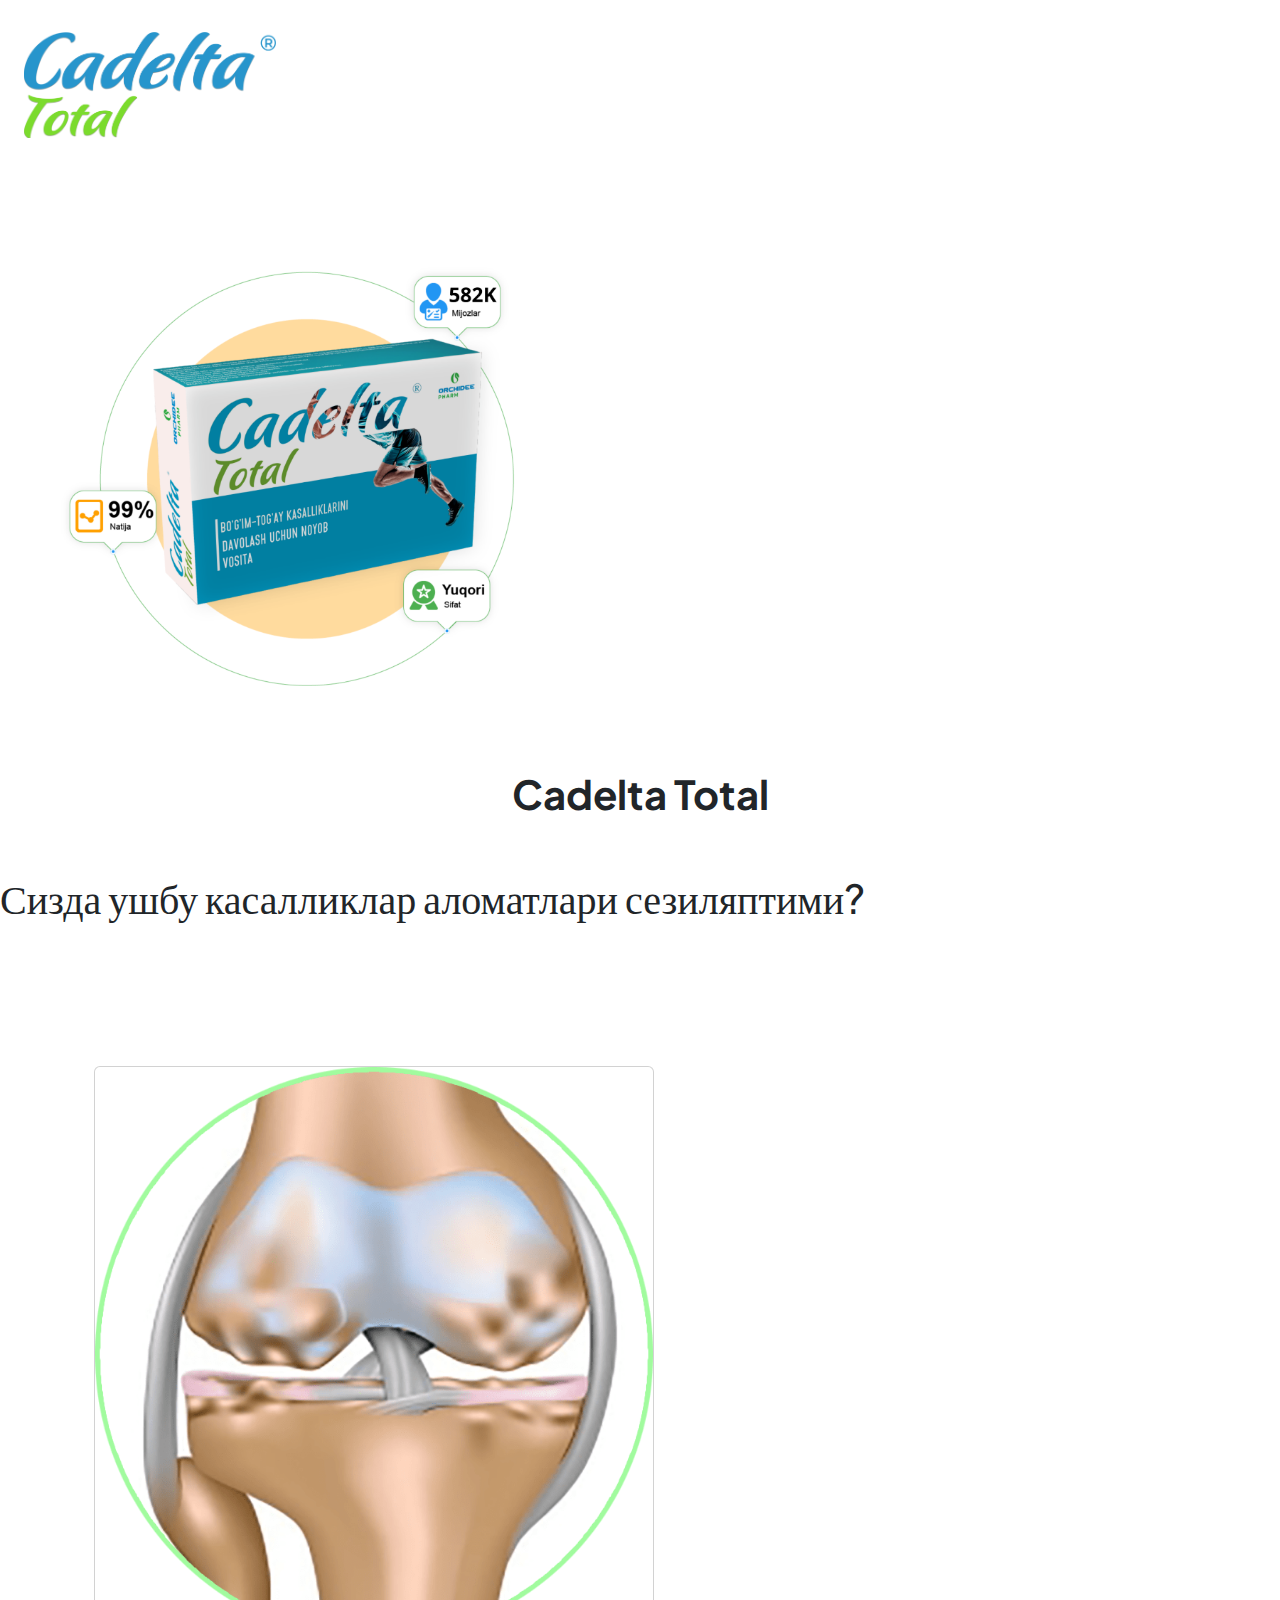
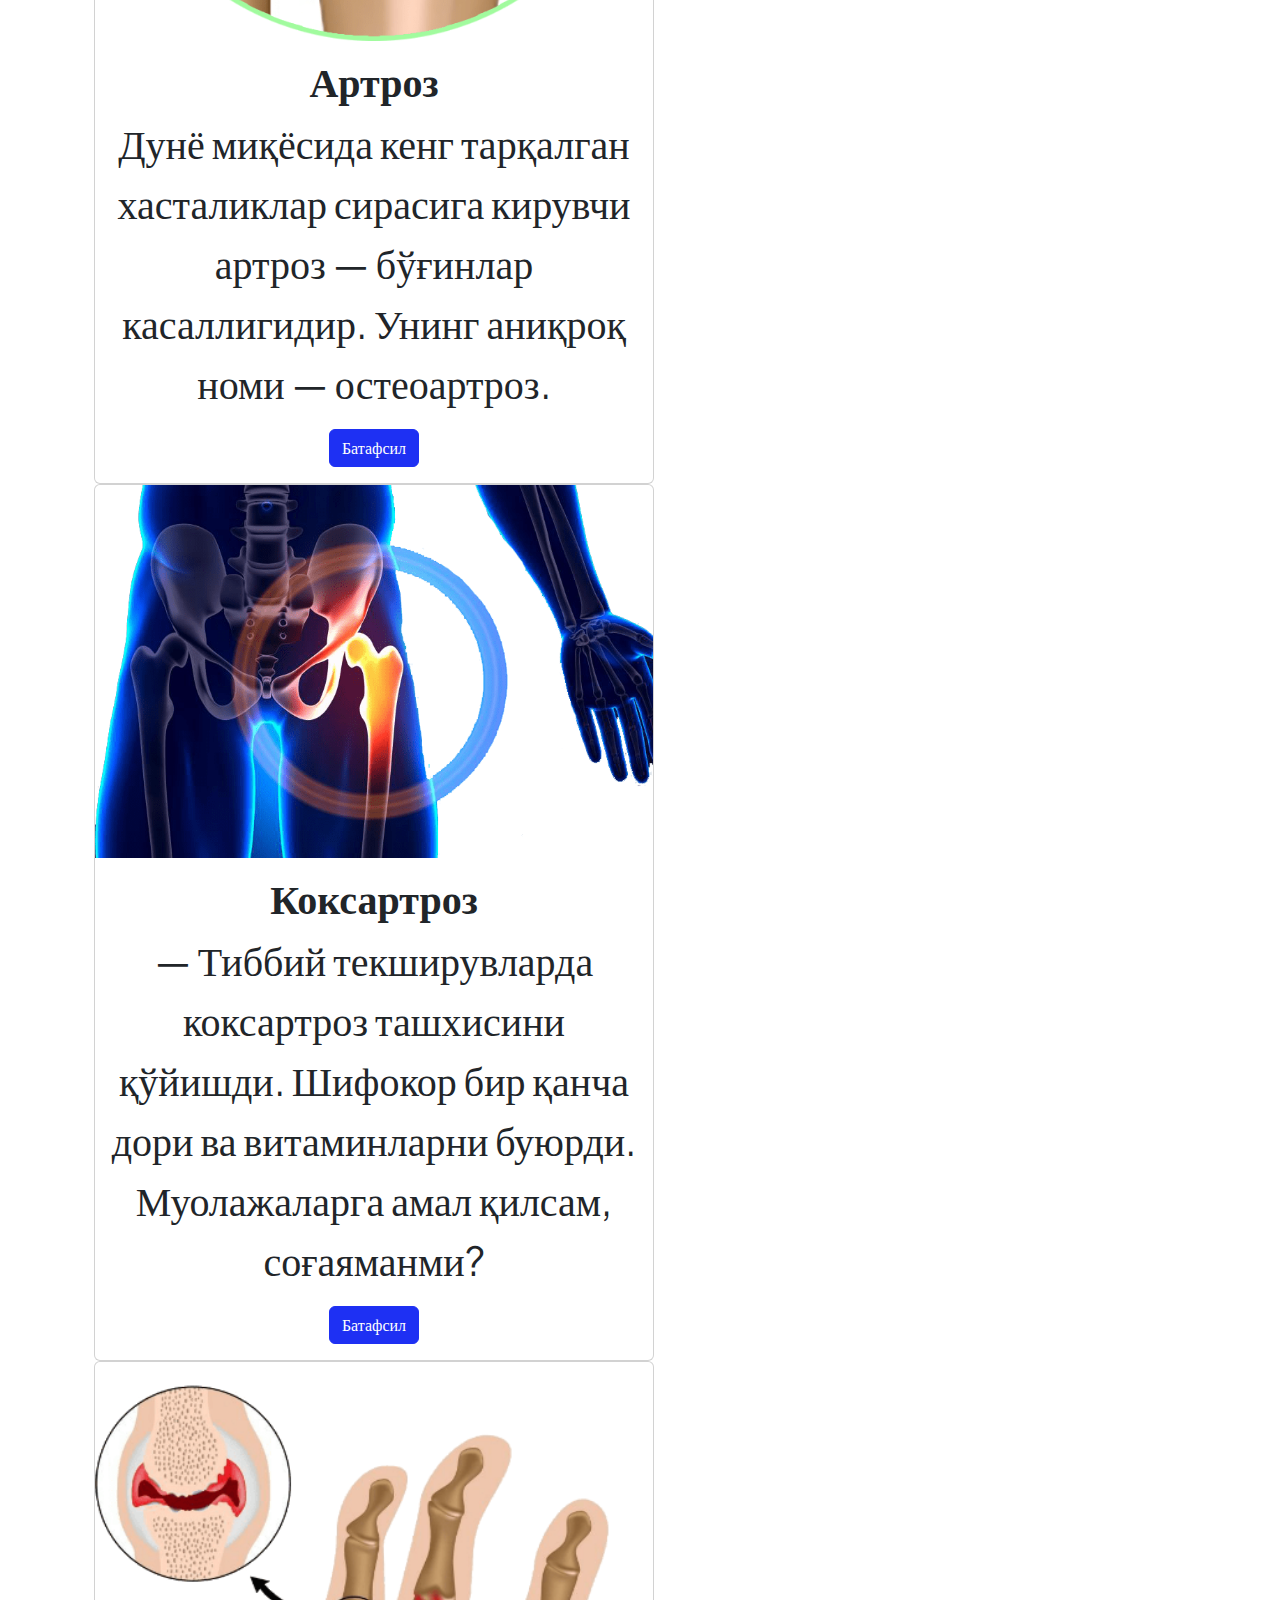
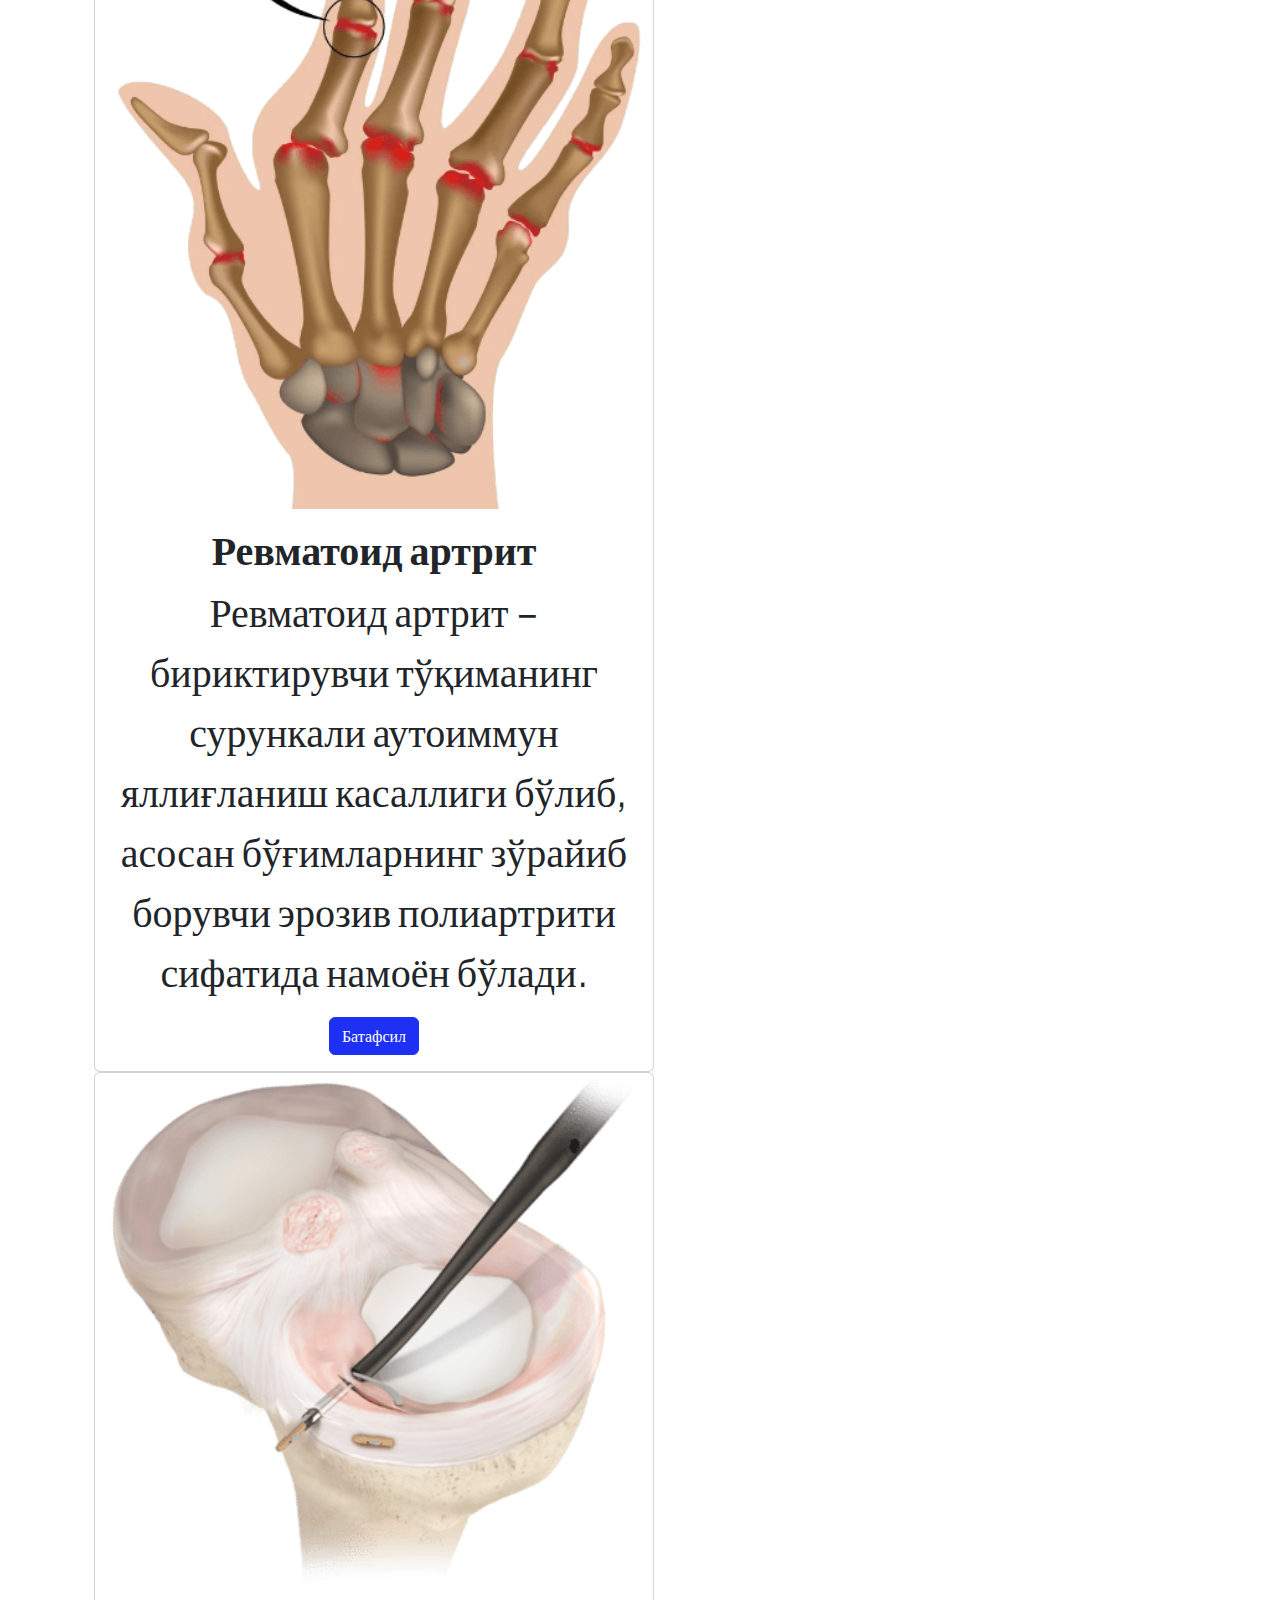
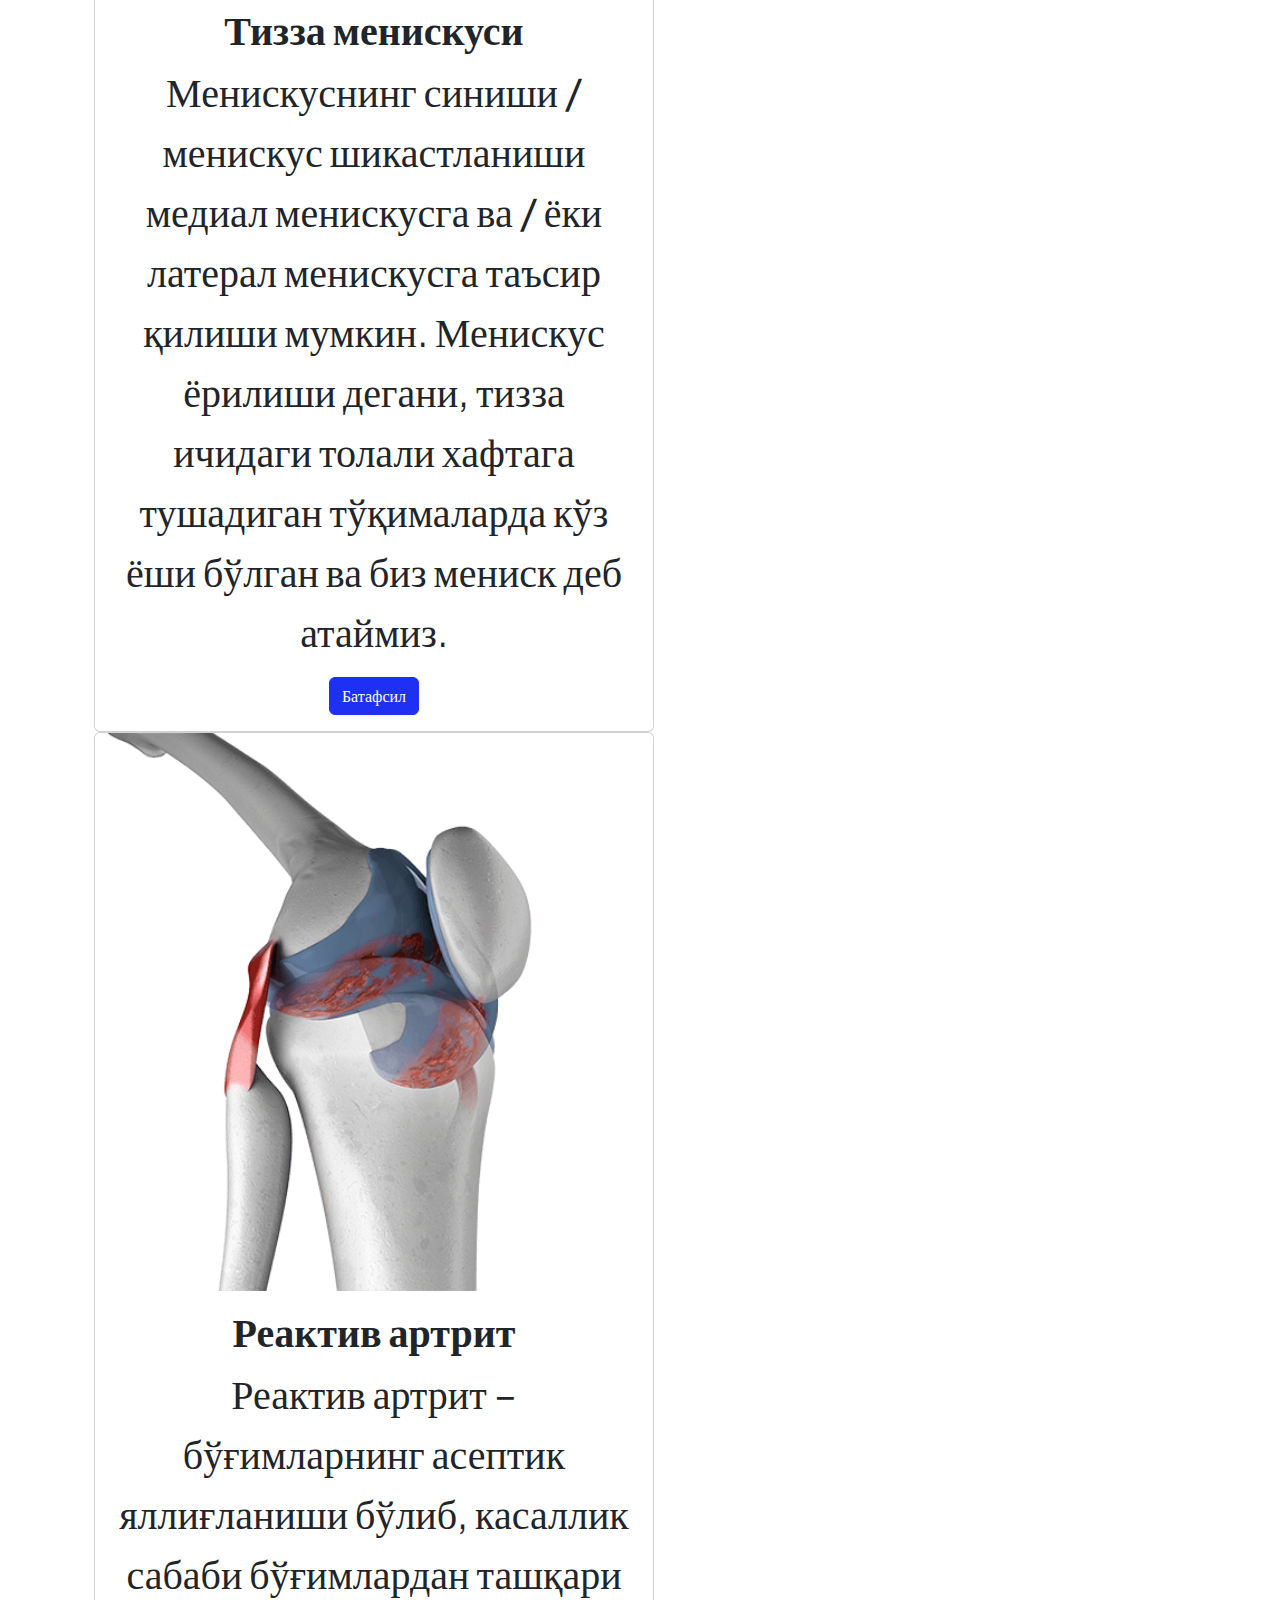
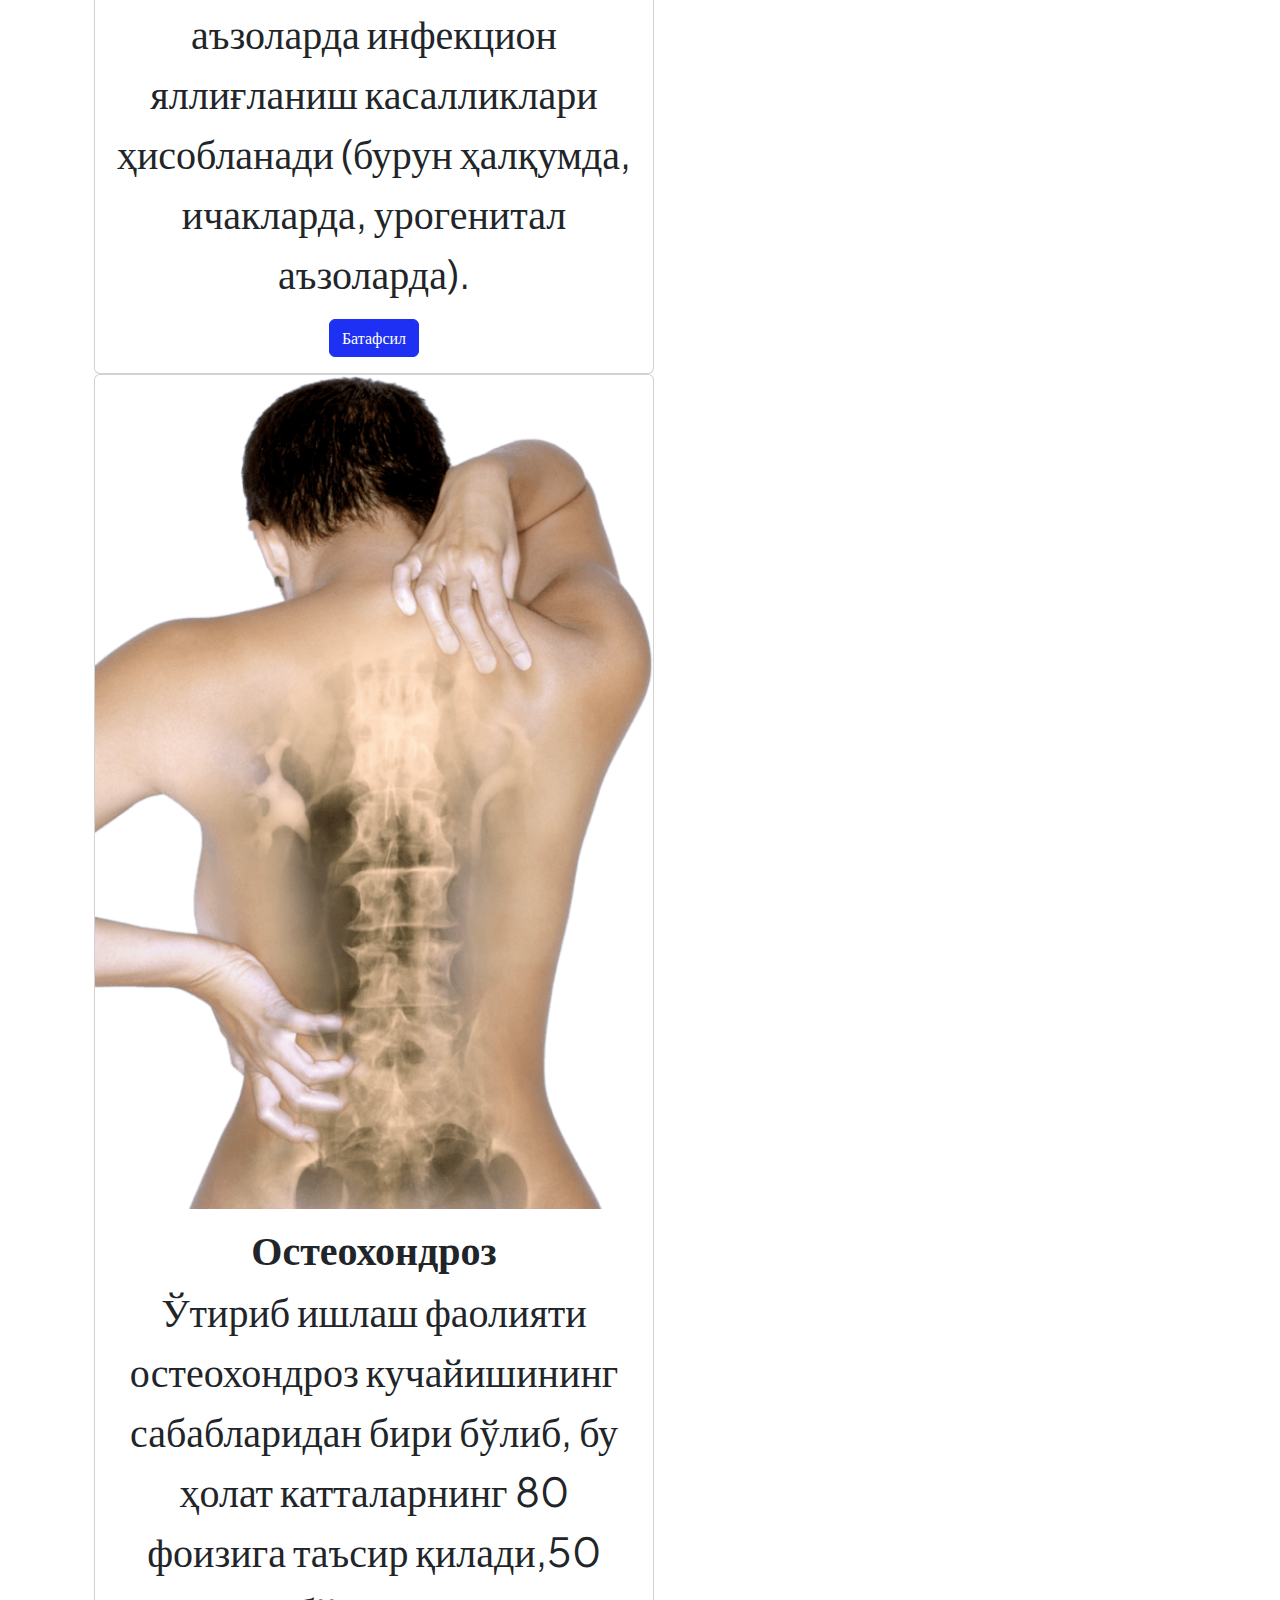
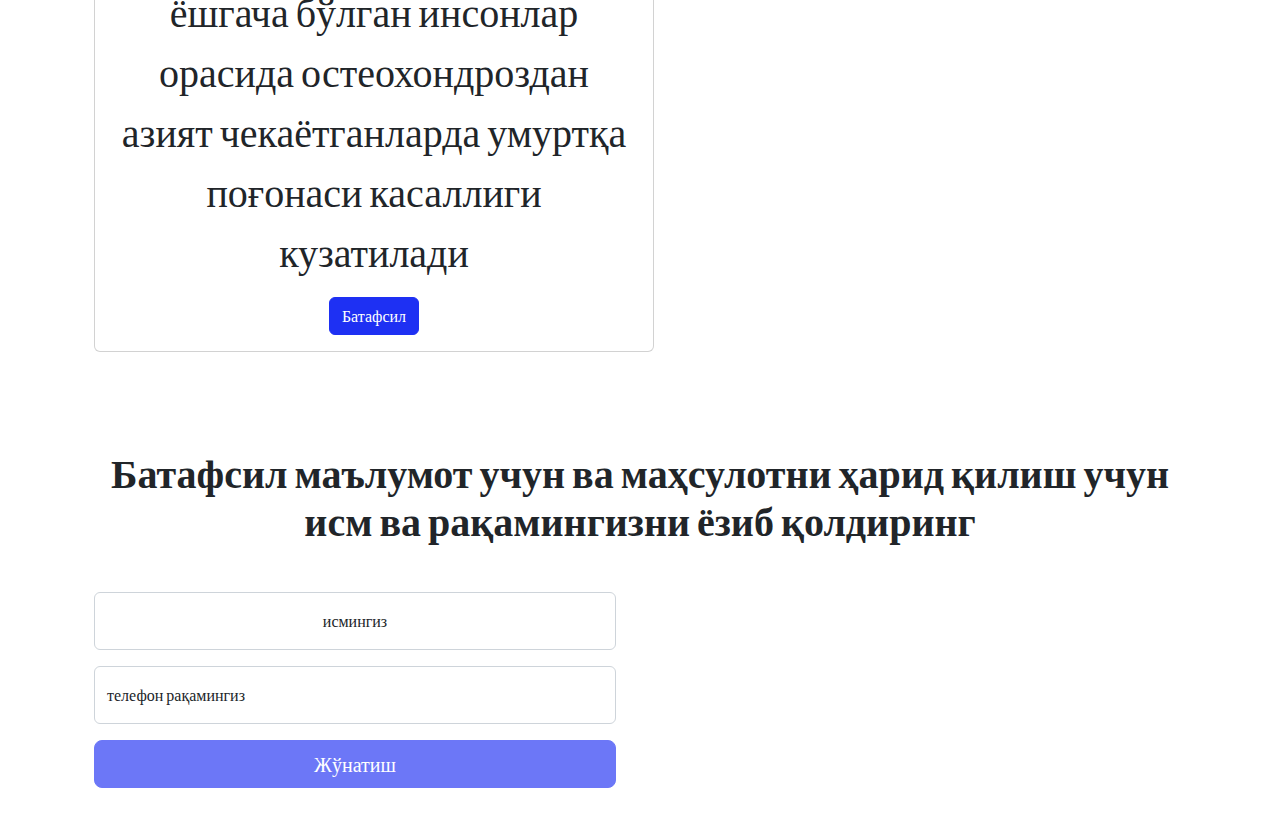
==== index.html @ 5e9f9960 "push cadelta" ====
<!DOCTYPE html>
<html lang="en">
    <head>
        <meta charset="utf-8" />
        <meta name="viewport" content="width=device-width, initial-scale=1, shrink-to-fit=no" />
        <meta name="description" content="" />
        <meta name="author" content="" />
        <title>Personal - Start Bootstrap Theme</title>
        <!-- Favicon-->
        <link rel="icon" type="image/x-icon" href="assets/favicon.ico" />
        <!-- Custom Google font-->
        <link rel="preconnect" href="https://fonts.googleapis.com" />
        <link rel="preconnect" href="https://fonts.gstatic.com" crossorigin />
        <link href="https://fonts.googleapis.com/css2?family=Plus+Jakarta+Sans:wght@100;200;300;400;500;600;700;800;900&amp;display=swap" rel="stylesheet" />
        <!-- Bootstrap icons-->
        <link href="https://cdn.jsdelivr.net/npm/bootstrap-icons@1.8.1/font/bootstrap-icons.css" rel="stylesheet" />
        <!-- Core theme CSS (includes Bootstrap)-->
        <link href="css/styles.css" rel="stylesheet" />
    </head>
    <body class="d-flex flex-column h-100">
        <main class="flex-shrink-0">
            <!-- Navigation-->
            <nav class="navbar navbar-expand-lg navbar-light bg-white py-3">
                <img class="py-3 px-4" width="300px" src="/assets/cadelta-total-logo.png" alt="cadelta logo">
                <!-- <div class="container px-5">
                    <!-- <a class="navbar-brand" href="index.html"> <img src="/assets/cadelta-total-logo.png" alt="cadelta logo"></a> -->
                    <!-- <button class="navbar-toggler" type="button" data-bs-toggle="collapse" data-bs-target="#navbarSupportedContent" aria-controls="navbarSupportedContent" aria-expanded="false" aria-label="Toggle navigation"><span class="navbar-toggler-icon"></span></button>
                    <div class="collapse navbar-collapse" id="navbarSupportedContent">
                        <ul class="navbar-nav ms-auto mb-2 mb-lg-0 small fw-bolder">
                            <li class="nav-item"><a class="nav-link" href="index.html">Home</a></li>
                            <li class="nav-item"><a class="nav-link" href="resume.html">Resume</a></li>
                            <li class="nav-item"><a class="nav-link" href="projects.html">Projects</a></li>
                            <li class="nav-item"><a class="nav-link" href="contact.html">Contact</a></li>
                        </ul>
                    </div>
                </div> --> 
            </nav>
            <!-- Header-->
            <!-- <header class="py-5"> -->
                <!-- <div class="container px-5 pb-5"> -->
                    <div class="row gx-5 align-items-center">
                        <div class="col-xxl-5">
                <img class="" width="600px"   src="/assets/lllll.png" alt="cadelta">
               
                            <h1 class="fs-1 fw-bold d-flex  justify-content-center">Cadelta Total</h1>
                            <h3 class="fs-1 py-5  ">Сизда ушбу касалликлар аломатлари сезиляптими?</h3>
                            <!-- Header text content
                            <div class="text-center text-xxl-start">
                                <div class="badge bg-gradient-primary-to-secondary text-white mb-4"><div class="text-uppercase">Design &middot; Development &middot; Marketing</div></div>
                                <div class="fs-3 fw-light text-muted">I can help your business to</div>
                                <h1 class="display-3 fw-bolder mb-5"><span class="text-gradient d-inline">Get online and grow fast</span></h1>
                                <div class="d-grid gap-3 d-sm-flex justify-content-sm-center justify-content-xxl-start mb-3">
                                    <a class="btn btn-primary btn-lg px-5 py-3 me-sm-3 fs-6 fw-bolder" href="resume.html">Resume</a>
                                    <a class="btn btn-outline-dark btn-lg px-5 py-3 fs-6 fw-bolder" href="projects.html">Projects</a>
                                </div>
                            </div>
                        </div>
                        <div class="col-xxl-7"> -->
                            <!-- Header profile picture-->
                            <div class="d-flex d-flex justify-content-center mt-5 mt-xxl-0">
                                <!-- <div class="profile bg-gradient-primary-to-secondary"> -->
                                    <!-- TIP: For best results, use a photo with a transparent background like the demo example below-->
                                    <!-- Watch a tutorial on how to do this on YouTube (link) -->
                                    <!-- <img class="profile-img" src="assets/profile.png" alt="..." /> -->
                                    <!-- <div class="dots-1"> -->
                                        <!-- SVG Dots-->
                                        <!-- <svg version="1.1" xmlns="http://www.w3.org/2000/svg" xmlns:xlink="http://www.w3.org/1999/xlink" x="0px" y="0px" viewBox="0 0 191.6 1215.4" style="enable-background: new 0 0 191.6 1215.4" xml:space="preserve">
                                            <g transform="translate(0.000000,1280.000000) scale(0.100000,-0.100000)">
                                                <path d="M227.7,12788.6c-105-35-200-141-222-248c-43-206,163-412,369-369c155,32,275,190,260,339c-11,105-90,213-190,262        C383.7,12801.6,289.7,12808.6,227.7,12788.6z"></path>
                                                <path d="M1507.7,12788.6c-151-50-253-216-222-362c25-119,136-230,254-255c194-41,395,142,375,339c-11,105-90,213-190,262        C1663.7,12801.6,1569.7,12808.6,1507.7,12788.6z"></path>
                                                <path d="M227.7,11508.6c-105-35-200-141-222-248c-43-206,163-412,369-369c155,32,275,190,260,339c-11,105-90,213-190,262        C383.7,11521.6,289.7,11528.6,227.7,11508.6z"></path>
                                                <path d="M1507.7,11508.6c-151-50-253-216-222-362c25-119,136-230,254-255c194-41,395,142,375,339c-11,105-90,213-190,262        C1663.7,11521.6,1569.7,11528.6,1507.7,11508.6z"></path>
                                                <path d="M227.7,10228.6c-105-35-200-141-222-248c-43-206,163-412,369-369c155,32,275,190,260,339c-11,105-90,213-190,262        C383.7,10241.6,289.7,10248.6,227.7,10228.6z"></path>
                                                <path d="M1507.7,10228.6c-105-35-200-141-222-248c-43-206,163-412,369-369c155,32,275,190,260,339c-11,105-90,213-190,262        C1663.7,10241.6,1569.7,10248.6,1507.7,10228.6z"></path>
                                                <path d="M227.7,8948.6c-105-35-200-141-222-248c-43-206,163-412,369-369c155,32,275,190,260,339c-11,105-90,213-190,262        C383.7,8961.6,289.7,8968.6,227.7,8948.6z"></path>
                                                <path d="M1507.7,8948.6c-105-35-200-141-222-248c-43-206,163-412,369-369c155,32,275,190,260,339c-11,105-90,213-190,262        C1663.7,8961.6,1569.7,8968.6,1507.7,8948.6z"></path>
                                                <path d="M227.7,7668.6c-105-35-200-141-222-248c-43-206,163-412,369-369c155,32,275,190,260,339c-11,105-90,213-190,262        C383.7,7681.6,289.7,7688.6,227.7,7668.6z"></path>
                                                <path d="M1507.7,7668.6c-105-35-200-141-222-248c-43-206,163-412,369-369c155,32,275,190,260,339c-11,105-90,213-190,262        C1663.7,7681.6,1569.7,7688.6,1507.7,7668.6z"></path>
                                                <path d="M227.7,6388.6c-105-35-200-141-222-248c-43-206,163-412,369-369c155,32,275,190,260,339c-11,105-90,213-190,262        C383.7,6401.6,289.7,6408.6,227.7,6388.6z"></path>
                                                <path d="M1507.7,6388.6c-105-35-200-141-222-248c-43-206,163-412,369-369c155,32,275,190,260,339c-11,105-90,213-190,262        C1663.7,6401.6,1569.7,6408.6,1507.7,6388.6z"></path>
                                                <path d="M227.7,5108.6c-105-35-200-141-222-248c-43-206,163-412,369-369c155,32,275,190,260,339c-11,105-90,213-190,262        C383.7,5121.6,289.7,5128.6,227.7,5108.6z"></path>
                                                <path d="M1507.7,5108.6c-105-35-200-141-222-248c-43-206,163-412,369-369c155,32,275,190,260,339c-11,105-90,213-190,262        C1663.7,5121.6,1569.7,5128.6,1507.7,5108.6z"></path>
                                                <path d="M227.7,3828.6c-105-35-200-141-222-248c-43-206,163-412,369-369c155,32,275,190,260,339c-11,105-90,213-190,262        C383.7,3841.6,289.7,3848.6,227.7,3828.6z"></path>
                                                <path d="M1507.7,3828.6c-105-35-200-141-222-248c-43-206,163-412,369-369c155,32,275,190,260,339c-11,105-90,213-190,262        C1663.7,3841.6,1569.7,3848.6,1507.7,3828.6z"></path>
                                                <path d="M227.7,2548.6c-105-35-200-141-222-248c-43-206,163-412,369-369c155,32,275,190,260,339c-11,105-90,213-190,262        C383.7,2561.6,289.7,2568.6,227.7,2548.6z"></path>
                                                <path d="M1507.7,2548.6c-105-35-200-141-222-248c-43-206,163-412,369-369c155,32,275,190,260,339c-11,105-90,213-190,262        C1663.7,2561.6,1569.7,2568.6,1507.7,2548.6z"></path>
                                                <path d="M227.7,1268.6c-105-35-200-141-222-248c-43-206,163-412,369-369c155,32,275,190,260,339c-11,105-90,213-190,262        C383.7,1281.6,289.7,1288.6,227.7,1268.6z"></path>
                                                <path d="M1507.7,1268.6c-105-35-200-141-222-248c-43-206,163-412,369-369c155,32,275,190,260,339c-11,105-90,213-190,262        C1663.7,1281.6,1569.7,1288.6,1507.7,1268.6z"></path>
                                            </g>
                                        </svg> -->
                                        <!-- END of SVG dots-->
                                    </div>
                                    <!-- <div class="dots-2"> -->
                                        <!-- SVG Dots-->
                                        <!-- <svg version="1.1" xmlns="http://www.w3.org/2000/svg" xmlns:xlink="http://www.w3.org/1999/xlink" x="0px" y="0px" viewBox="0 0 191.6 1215.4" style="enable-background: new 0 0 191.6 1215.4" xml:space="preserve">
                                            <g transform="translate(0.000000,1280.000000) scale(0.100000,-0.100000)">
                                                <path d="M227.7,12788.6c-105-35-200-141-222-248c-43-206,163-412,369-369c155,32,275,190,260,339c-11,105-90,213-190,262        C383.7,12801.6,289.7,12808.6,227.7,12788.6z"></path>
                                                <path d="M1507.7,12788.6c-151-50-253-216-222-362c25-119,136-230,254-255c194-41,395,142,375,339c-11,105-90,213-190,262        C1663.7,12801.6,1569.7,12808.6,1507.7,12788.6z"></path>
                                                <path d="M227.7,11508.6c-105-35-200-141-222-248c-43-206,163-412,369-369c155,32,275,190,260,339c-11,105-90,213-190,262        C383.7,11521.6,289.7,11528.6,227.7,11508.6z"></path>
                                                <path d="M1507.7,11508.6c-151-50-253-216-222-362c25-119,136-230,254-255c194-41,395,142,375,339c-11,105-90,213-190,262        C1663.7,11521.6,1569.7,11528.6,1507.7,11508.6z"></path>
                                                <path d="M227.7,10228.6c-105-35-200-141-222-248c-43-206,163-412,369-369c155,32,275,190,260,339c-11,105-90,213-190,262        C383.7,10241.6,289.7,10248.6,227.7,10228.6z"></path>
                                                <path d="M1507.7,10228.6c-105-35-200-141-222-248c-43-206,163-412,369-369c155,32,275,190,260,339c-11,105-90,213-190,262        C1663.7,10241.6,1569.7,10248.6,1507.7,10228.6z"></path>
                                                <path d="M227.7,8948.6c-105-35-200-141-222-248c-43-206,163-412,369-369c155,32,275,190,260,339c-11,105-90,213-190,262        C383.7,8961.6,289.7,8968.6,227.7,8948.6z"></path>
                                                <path d="M1507.7,8948.6c-105-35-200-141-222-248c-43-206,163-412,369-369c155,32,275,190,260,339c-11,105-90,213-190,262        C1663.7,8961.6,1569.7,8968.6,1507.7,8948.6z"></path>
                                                <path d="M227.7,7668.6c-105-35-200-141-222-248c-43-206,163-412,369-369c155,32,275,190,260,339c-11,105-90,213-190,262        C383.7,7681.6,289.7,7688.6,227.7,7668.6z"></path>
                                                <path d="M1507.7,7668.6c-105-35-200-141-222-248c-43-206,163-412,369-369c155,32,275,190,260,339c-11,105-90,213-190,262        C1663.7,7681.6,1569.7,7688.6,1507.7,7668.6z"></path>
                                                <path d="M227.7,6388.6c-105-35-200-141-222-248c-43-206,163-412,369-369c155,32,275,190,260,339c-11,105-90,213-190,262        C383.7,6401.6,289.7,6408.6,227.7,6388.6z"></path>
                                                <path d="M1507.7,6388.6c-105-35-200-141-222-248c-43-206,163-412,369-369c155,32,275,190,260,339c-11,105-90,213-190,262        C1663.7,6401.6,1569.7,6408.6,1507.7,6388.6z"></path>
                                                <path d="M227.7,5108.6c-105-35-200-141-222-248c-43-206,163-412,369-369c155,32,275,190,260,339c-11,105-90,213-190,262        C383.7,5121.6,289.7,5128.6,227.7,5108.6z"></path>
                                                <path d="M1507.7,5108.6c-105-35-200-141-222-248c-43-206,163-412,369-369c155,32,275,190,260,339c-11,105-90,213-190,262        C1663.7,5121.6,1569.7,5128.6,1507.7,5108.6z"></path>
                                                <path d="M227.7,3828.6c-105-35-200-141-222-248c-43-206,163-412,369-369c155,32,275,190,260,339c-11,105-90,213-190,262        C383.7,3841.6,289.7,3848.6,227.7,3828.6z"></path>
                                                <path d="M1507.7,3828.6c-105-35-200-141-222-248c-43-206,163-412,369-369c155,32,275,190,260,339c-11,105-90,213-190,262        C1663.7,3841.6,1569.7,3848.6,1507.7,3828.6z"></path>
                                                <path d="M227.7,2548.6c-105-35-200-141-222-248c-43-206,163-412,369-369c155,32,275,190,260,339c-11,105-90,213-190,262        C383.7,2561.6,289.7,2568.6,227.7,2548.6z"></path>
                                                <path d="M1507.7,2548.6c-105-35-200-141-222-248c-43-206,163-412,369-369c155,32,275,190,260,339c-11,105-90,213-190,262        C1663.7,2561.6,1569.7,2568.6,1507.7,2548.6z"></path>
                                                <path d="M227.7,1268.6c-105-35-200-141-222-248c-43-206,163-412,369-369c155,32,275,190,260,339c-11,105-90,213-190,262        C383.7,1281.6,289.7,1288.6,227.7,1268.6z"></path>
                                                <path d="M1507.7,1268.6c-105-35-200-141-222-248c-43-206,163-412,369-369c155,32,275,190,260,339c-11,105-90,213-190,262        C1663.7,1281.6,1569.7,1288.6,1507.7,1268.6z"></path>
                                            </g>
                                        </svg> -->
                                        <!-- END of SVG dots-->
                                    </div>
                                    <!-- <div class="dots-3"> -->
                                        <!-- SVG Dots-->
                                        <!-- <svg version="1.1" xmlns="http://www.w3.org/2000/svg" xmlns:xlink="http://www.w3.org/1999/xlink" x="0px" y="0px" viewBox="0 0 191.6 1215.4" style="enable-background: new 0 0 191.6 1215.4" xml:space="preserve">
                                            <g transform="translate(0.000000,1280.000000) scale(0.100000,-0.100000)">
                                                <path d="M227.7,12788.6c-105-35-200-141-222-248c-43-206,163-412,369-369c155,32,275,190,260,339c-11,105-90,213-190,262        C383.7,12801.6,289.7,12808.6,227.7,12788.6z"></path>
                                                <path d="M1507.7,12788.6c-151-50-253-216-222-362c25-119,136-230,254-255c194-41,395,142,375,339c-11,105-90,213-190,262        C1663.7,12801.6,1569.7,12808.6,1507.7,12788.6z"></path>
                                                <path d="M227.7,11508.6c-105-35-200-141-222-248c-43-206,163-412,369-369c155,32,275,190,260,339c-11,105-90,213-190,262        C383.7,11521.6,289.7,11528.6,227.7,11508.6z"></path>
                                                <path d="M1507.7,11508.6c-151-50-253-216-222-362c25-119,136-230,254-255c194-41,395,142,375,339c-11,105-90,213-190,262        C1663.7,11521.6,1569.7,11528.6,1507.7,11508.6z"></path>
                                                <path d="M227.7,10228.6c-105-35-200-141-222-248c-43-206,163-412,369-369c155,32,275,190,260,339c-11,105-90,213-190,262        C383.7,10241.6,289.7,10248.6,227.7,10228.6z"></path>
                                                <path d="M1507.7,10228.6c-105-35-200-141-222-248c-43-206,163-412,369-369c155,32,275,190,260,339c-11,105-90,213-190,262        C1663.7,10241.6,1569.7,10248.6,1507.7,10228.6z"></path>
                                                <path d="M227.7,8948.6c-105-35-200-141-222-248c-43-206,163-412,369-369c155,32,275,190,260,339c-11,105-90,213-190,262        C383.7,8961.6,289.7,8968.6,227.7,8948.6z"></path>
                                                <path d="M1507.7,8948.6c-105-35-200-141-222-248c-43-206,163-412,369-369c155,32,275,190,260,339c-11,105-90,213-190,262        C1663.7,8961.6,1569.7,8968.6,1507.7,8948.6z"></path>
                                                <path d="M227.7,7668.6c-105-35-200-141-222-248c-43-206,163-412,369-369c155,32,275,190,260,339c-11,105-90,213-190,262        C383.7,7681.6,289.7,7688.6,227.7,7668.6z"></path>
                                                <path d="M1507.7,7668.6c-105-35-200-141-222-248c-43-206,163-412,369-369c155,32,275,190,260,339c-11,105-90,213-190,262        C1663.7,7681.6,1569.7,7688.6,1507.7,7668.6z"></path>
                                                <path d="M227.7,6388.6c-105-35-200-141-222-248c-43-206,163-412,369-369c155,32,275,190,260,339c-11,105-90,213-190,262        C383.7,6401.6,289.7,6408.6,227.7,6388.6z"></path>
                                                <path d="M1507.7,6388.6c-105-35-200-141-222-248c-43-206,163-412,369-369c155,32,275,190,260,339c-11,105-90,213-190,262        C1663.7,6401.6,1569.7,6408.6,1507.7,6388.6z"></path>
                                                <path d="M227.7,5108.6c-105-35-200-141-222-248c-43-206,163-412,369-369c155,32,275,190,260,339c-11,105-90,213-190,262        C383.7,5121.6,289.7,5128.6,227.7,5108.6z"></path>
                                                <path d="M1507.7,5108.6c-105-35-200-141-222-248c-43-206,163-412,369-369c155,32,275,190,260,339c-11,105-90,213-190,262        C1663.7,5121.6,1569.7,5128.6,1507.7,5108.6z"></path>
                                                <path d="M227.7,3828.6c-105-35-200-141-222-248c-43-206,163-412,369-369c155,32,275,190,260,339c-11,105-90,213-190,262        C383.7,3841.6,289.7,3848.6,227.7,3828.6z"></path>
                                                <path d="M1507.7,3828.6c-105-35-200-141-222-248c-43-206,163-412,369-369c155,32,275,190,260,339c-11,105-90,213-190,262        C1663.7,3841.6,1569.7,3848.6,1507.7,3828.6z"></path>
                                                <path d="M227.7,2548.6c-105-35-200-141-222-248c-43-206,163-412,369-369c155,32,275,190,260,339c-11,105-90,213-190,262        C383.7,2561.6,289.7,2568.6,227.7,2548.6z"></path>
                                                <path d="M1507.7,2548.6c-105-35-200-141-222-248c-43-206,163-412,369-369c155,32,275,190,260,339c-11,105-90,213-190,262        C1663.7,2561.6,1569.7,2568.6,1507.7,2548.6z"></path>
                                                <path d="M227.7,1268.6c-105-35-200-141-222-248c-43-206,163-412,369-369c155,32,275,190,260,339c-11,105-90,213-190,262        C383.7,1281.6,289.7,1288.6,227.7,1268.6z"></path>
                                                <path d="M1507.7,1268.6c-105-35-200-141-222-248c-43-206,163-412,369-369c155,32,275,190,260,339c-11,105-90,213-190,262        C1663.7,1281.6,1569.7,1288.6,1507.7,1268.6z"></path>
                                            </g>
                                        </svg> -->
                                        <!-- END of SVG dots-->
                                    </div>
                                    <!-- <div class="dots-4"> -->
                                        <!-- SVG Dots-->
                                        <!-- <svg version="1.1" xmlns="http://www.w3.org/2000/svg" xmlns:xlink="http://www.w3.org/1999/xlink" x="0px" y="0px" viewBox="0 0 191.6 1215.4" style="enable-background: new 0 0 191.6 1215.4" xml:space="preserve">
                                            <g transform="translate(0.000000,1280.000000) scale(0.100000,-0.100000)">
                                                <path d="M227.7,12788.6c-105-35-200-141-222-248c-43-206,163-412,369-369c155,32,275,190,260,339c-11,105-90,213-190,262        C383.7,12801.6,289.7,12808.6,227.7,12788.6z"></path>
                                                <path d="M1507.7,12788.6c-151-50-253-216-222-362c25-119,136-230,254-255c194-41,395,142,375,339c-11,105-90,213-190,262        C1663.7,12801.6,1569.7,12808.6,1507.7,12788.6z"></path>
                                                <path d="M227.7,11508.6c-105-35-200-141-222-248c-43-206,163-412,369-369c155,32,275,190,260,339c-11,105-90,213-190,262        C383.7,11521.6,289.7,11528.6,227.7,11508.6z"></path>
                                                <path d="M1507.7,11508.6c-151-50-253-216-222-362c25-119,136-230,254-255c194-41,395,142,375,339c-11,105-90,213-190,262        C1663.7,11521.6,1569.7,11528.6,1507.7,11508.6z"></path>
                                                <path d="M227.7,10228.6c-105-35-200-141-222-248c-43-206,163-412,369-369c155,32,275,190,260,339c-11,105-90,213-190,262        C383.7,10241.6,289.7,10248.6,227.7,10228.6z"></path>
                                                <path d="M1507.7,10228.6c-105-35-200-141-222-248c-43-206,163-412,369-369c155,32,275,190,260,339c-11,105-90,213-190,262        C1663.7,10241.6,1569.7,10248.6,1507.7,10228.6z"></path>
                                                <path d="M227.7,8948.6c-105-35-200-141-222-248c-43-206,163-412,369-369c155,32,275,190,260,339c-11,105-90,213-190,262        C383.7,8961.6,289.7,8968.6,227.7,8948.6z"></path>
                                                <path d="M1507.7,8948.6c-105-35-200-141-222-248c-43-206,163-412,369-369c155,32,275,190,260,339c-11,105-90,213-190,262        C1663.7,8961.6,1569.7,8968.6,1507.7,8948.6z"></path>
                                                <path d="M227.7,7668.6c-105-35-200-141-222-248c-43-206,163-412,369-369c155,32,275,190,260,339c-11,105-90,213-190,262        C383.7,7681.6,289.7,7688.6,227.7,7668.6z"></path>
                                                <path d="M1507.7,7668.6c-105-35-200-141-222-248c-43-206,163-412,369-369c155,32,275,190,260,339c-11,105-90,213-190,262        C1663.7,7681.6,1569.7,7688.6,1507.7,7668.6z"></path>
                                                <path d="M227.7,6388.6c-105-35-200-141-222-248c-43-206,163-412,369-369c155,32,275,190,260,339c-11,105-90,213-190,262        C383.7,6401.6,289.7,6408.6,227.7,6388.6z"></path>
                                                <path d="M1507.7,6388.6c-105-35-200-141-222-248c-43-206,163-412,369-369c155,32,275,190,260,339c-11,105-90,213-190,262        C1663.7,6401.6,1569.7,6408.6,1507.7,6388.6z"></path>
                                                <path d="M227.7,5108.6c-105-35-200-141-222-248c-43-206,163-412,369-369c155,32,275,190,260,339c-11,105-90,213-190,262        C383.7,5121.6,289.7,5128.6,227.7,5108.6z"></path>
                                                <path d="M1507.7,5108.6c-105-35-200-141-222-248c-43-206,163-412,369-369c155,32,275,190,260,339c-11,105-90,213-190,262        C1663.7,5121.6,1569.7,5128.6,1507.7,5108.6z"></path>
                                                <path d="M227.7,3828.6c-105-35-200-141-222-248c-43-206,163-412,369-369c155,32,275,190,260,339c-11,105-90,213-190,262        C383.7,3841.6,289.7,3848.6,227.7,3828.6z"></path>
                                                <path d="M1507.7,3828.6c-105-35-200-141-222-248c-43-206,163-412,369-369c155,32,275,190,260,339c-11,105-90,213-190,262        C1663.7,3841.6,1569.7,3848.6,1507.7,3828.6z"></path>
                                                <path d="M227.7,2548.6c-105-35-200-141-222-248c-43-206,163-412,369-369c155,32,275,190,260,339c-11,105-90,213-190,262        C383.7,2561.6,289.7,2568.6,227.7,2548.6z"></path>
                                                <path d="M1507.7,2548.6c-105-35-200-141-222-248c-43-206,163-412,369-369c155,32,275,190,260,339c-11,105-90,213-190,262        C1663.7,2561.6,1569.7,2568.6,1507.7,2548.6z"></path>
                                                <path d="M227.7,1268.6c-105-35-200-141-222-248c-43-206,163-412,369-369c155,32,275,190,260,339c-11,105-90,213-190,262        C383.7,1281.6,289.7,1288.6,227.7,1268.6z"></path>
                                                <path d="M1507.7,1268.6c-105-35-200-141-222-248c-43-206,163-412,369-369c155,32,275,190,260,339c-11,105-90,213-190,262        C1663.7,1281.6,1569.7,1288.6,1507.7,1268.6z"></path>
                                            </g>
                                        </svg> -->
                                        <!-- END of SVG dots-->
                                    </div>
                                </div>
                            </div>
                        </div>
                    </div>
                </div>
            </header>

            <section class=" py-5">
                <div class="container px-4">
                    <div class="row gx-5 justify-content-center">
                        <div class="colxxl-8">
                            <div class="card text-center " style="width: 35rem;">
                                <img src="/assets/img_1.png" class="card-img-top" alt="atroz">
                                <div class="card-body">
                                  <h5 class="card-title fw-bold fs-1">Артроз</h5>
                                  <p class="card-text fs-1">Дунё миқёсида кенг тарқалган хасталиклар сирасига кирувчи артроз — бўғинлар касаллигидир. Унинг аниқроқ номи — остеоартроз.</p>
                                  <a href="#" class="btn btn-primary">Батафсил</a>
                                </div>
                              </div>
                              <div class="card text-center  " style="width: 35rem;">
                                <img src="/assets/coxarth.png" class="card-img-top" alt="koksaatroz">
                                <div class="card-body">
                                  <h5 class="card-title fw-bold fs-1">Коксартроз</h5>
                                  <p class="card-text fs-1">— Тиббий текширувларда коксартроз ташхисини қўйишди. Шифокор бир қанча дори ва витаминларни буюрди. Муолажаларга амал қилсам, соғаяманми?</p>
                                  <a href="#" class="btn btn-primary">Батафсил</a>
                                </div>
                              </div>
                              <div class="card text-center " style="width: 35rem;">
                                <img src="/assets/revmartrith.png" class="card-img-top" alt="revmatoid artrit">
                                <div class="card-body">
                                  <h5 class="card-title fw-bold fs-1">Ревматоид артрит</h5>
                                  <p class="card-text fs-1">Ревматоид артрит  – бириктирувчи тўқиманинг сурункали аутоиммун яллиғланиш касаллиги бўлиб, асосан бўғимларнинг зўрайиб борувчи эрозив полиартрити сифатида намоён бўлади.</p>
                                  <a href="#" class="btn btn-primary">Батафсил</a>
                                </div>
                              </div>
                              <div class="card text-center" style="width: 35rem;">
                                <img src="/assets/img_2.png" class="card-img-top" alt="tizza meniskusi">
                                <div class="card-body">
                                  <h5 class="card-title fw-bold fs-1">Тизза менискуси</h5>
                                  <p class="card-text fs-1">Менискуснинг синиши / менискус шикастланиши медиал менискусга ва / ёки латерал менискусга таъсир қилиши мумкин. Менискус ёрилиши дегани, тизза ичидаги толали хафтага тушадиган тўқималарда кўз ёши бўлган ва биз мениск деб атаймиз.</p>
                                  <a href="#" class="btn btn-primary">Батафсил</a>
                                </div>
                              </div>
                              <div class="card text-center " style="width: 35rem;">
                                <img src="/assets/img.png" class="card-img-top" alt="reaktiv artrit">
                                <div class="card-body">
                                  <h5 class="card-title fw-bold fs-1">Реактив артрит</h5>
                                  <p class="card-text fs-1">Реактив артрит – бўғимларнинг асептик яллиғланиши бўлиб, касаллик сабаби бўғимлардан ташқари аъзоларда инфекцион яллиғланиш касалликлари ҳисобланади (бурун ҳалқумда, ичакларда, урогенитал аъзоларда).</p>
                                  <a href="#" class="btn btn-primary">Батафсил</a>
                                </div>
                              </div>
                              <div class="card text-center" style="width: 35rem;">
                                <img src="/assets/osteochondrosis.png" class="card-img-top" alt="osteoxondroz">
                                <div class="card-body">
                                  <h5 class="card-title fw-bold fs-1">Остеохондроз</h5>
                                  <p class="card-text fs-1">Ўтириб ишлаш фаолияти остеохондроз кучайишининг сабабларидан бири бўлиб, бу ҳолат катталарнинг 80 фоизига таъсир қилади,50 ёшгача бўлган инсонлар орасида остеохондроздан азият чекаётганларда умуртқа поғонаси касаллиги кузатилади</p>
                                  <a href="#" class="btn btn-primary">Батафсил</a>
                                </div>
                              </div>
                              </div>
                        </div>
                    </div>
                </div>
            </section>
            <!-- About Section-->
            <!-- <section class="bg-light py-5">
                <div class="container px-5">
                    <div class="row gx-5 justify-content-center">
                        <div class="col-xxl-8">
                            <div class="text-center my-5">
                                <h2 class="display-5 fw-bolder"><span class="text-gradient d-inline">About Me</span></h2>
                                <p class="lead fw-light mb-4">My name is Start Bootstrap and I help brands grow.</p>
                                <p class="text-muted">Lorem ipsum dolor sit amet, consectetur adipisicing elit. Fugit dolorum itaque qui unde quisquam consequatur autem. Eveniet quasi nobis aliquid cumque officiis sed rem iure ipsa! Praesentium ratione atque dolorem?</p>
                                <div class="d-flex justify-content-center fs-2 gap-4">
                                    <a class="text-gradient" href="#!"><i class="bi bi-twitter"></i></a>
                                    <a class="text-gradient" href="#!"><i class="bi bi-linkedin"></i></a>
                                    <a class="text-gradient" href="#!"><i class="bi bi-github"></i></a>
                                </div>
                            </div>
                        </div>
                    </div>
                </div>
            </section> -->

            <section class="py-5 align-items-center ">
                <div class="container px-4">
                    <!-- Contact form-->
                    <!-- <div class=" rounded-4 py-5  "> -->
                        <div class="text-center mb-5">
                            <!-- <img src="/assets/cadelta-total-logo.png" alt="logo"> -->
                            <h1 class="fw-bolder">Батафсил маълумот учун ва маҳсулотни ҳарид қилиш учун исм ва рақамингизни ёзиб қолдиринг</h1>
                            <!-- <p class="lead fw-normal text-muted mb-0">Let's work together!</p> -->
                        </div>
                        <div class="row gx-5">
                            <div class="col-lg-8 col-xl-6">
                                <!-- * * * * * * * * * * * * * * *-->
                                <!-- * * SB Forms Contact Form * *-->
                                <!-- * * * * * * * * * * * * * * *-->
                                <!-- This form is pre-integrated with SB Forms.-->
                                <!-- To make this form functional, sign up at-->
                                <!-- https://startbootstrap.com/solution/contact-forms-->
                                <!-- to get an API token!-->
                                 <form id="contactForm " data-sb-form-api-token="API_TOKEN">
                                    <!-- Name input-->
                                     <div class="form-floating mb-3">
                                        <input class="form-control" id="name" type="text" placeholder="Enter your name..." data-sb-validations="required" />
                                        <label class="d-flex justify-content-center"  for="name">исмингиз</label>
                                        <div class="invalid-feedback" data-sb-feedback="name:required">A name is required.</div>
                                    </div>
                                    <!-- Email address input-->
                                     <!-- <div class="form-floating mb-3">
                                        <input class="form-control" id="email" type="email" placeholder="name@example.com" data-sb-validations="required,email" />
                                        <label for="email">Email address</label>
                                        <div class="invalid-feedback" data-sb-feedback="email:required">An email is required.</div>
                                        <div class="invalid-feedback" data-sb-feedback="email:email">Email is not valid.</div>
                                    </div> -->
                                    <!-- Phone number input-->
                                    <div class="form-floating mb-3">
                                        <input class="form-control" id="phone" type="tel" placeholder="(123) 456-7890" data-sb-validations="required" />
                                        <label for="phone">телефон рақамингиз</label>
                                        <div class="invalid-feedback" data-sb-feedback="phone:required">A phone number is required.</div>
                                    </div>
                                    <!-- Message input-->
                                    <!-- <div class="form-floating mb-3">
                                        <textarea class="form-control" id="message" type="text" placeholder="Enter your message here..." style="height: 10rem" data-sb-validations="required"></textarea>
                                        <label for="message">Message</label>
                                        <div class="invalid-feedback" data-sb-feedback="message:required">A message is required.</div>
                                    </div> -->
                                    <!-- Submit success message-->
                                    <!---->
                                    <!-- This is what your users will see when the form-->
                                    <!-- has successfully submitted-->
                                    <div class="d-none" id="submitSuccessMessage">
                                        <div class="text-center mb-3">
                                            <div class="fw-bolder">Form submission successful!</div>
                                            To activate this form, sign up at
                                            <br />
                                            <a href="https://startbootstrap.com/solution/contact-forms">https://startbootstrap.com/solution/contact-forms</a>
                                        </div>
                                    </div>
                                    <!-- Submit error message-->
                                    <!-- -->
                                     <!-- This is what your users will see when there -->
                                    <!-- an error submitting the form -->
                                    <div class="d-none" id="submitErrorMessage"><div class="text-center text-danger mb-3">Error sending message!</div></div>
                                    <!-- Submit Button-->
                                    <div class="d-grid"><button class="btn btn-primary btn-lg disabled" id="submitButton" type="submit">Жўнатиш</button></div>
                                </form>
                            </div>
                        </div>
                    </div>
                </div>
            </section>
     </main>
        <!-- Footer-->
        <!-- <footer class="bg-white py-4 mt-auto">
            <div class="container px-5">
                <div class="row align-items-center justify-content-between flex-column flex-sm-row">
                    <div class="col-auto"><div class="small m-0">Copyright &copy; Your Website 2023</div></div>
                    <div class="col-auto">
                        <a class="small" href="#!">Privacy</a>
                        <span class="mx-1">&middot;</span>
                        <a class="small" href="#!">Terms</a>
                        <span class="mx-1">&middot;</span>
                        <a class="small" href="#!">Contact</a>
                    </div>
                </div>
            </div>
        </footer> --> 
        <!-- Bootstrap core JS-->
        <script src="https://cdn.jsdelivr.net/npm/bootstrap@5.2.3/dist/js/bootstrap.bundle.min.js"></script>
        <!-- Core theme JS-->
        <script src="js/scripts.js"></script>
    </body>
</html>
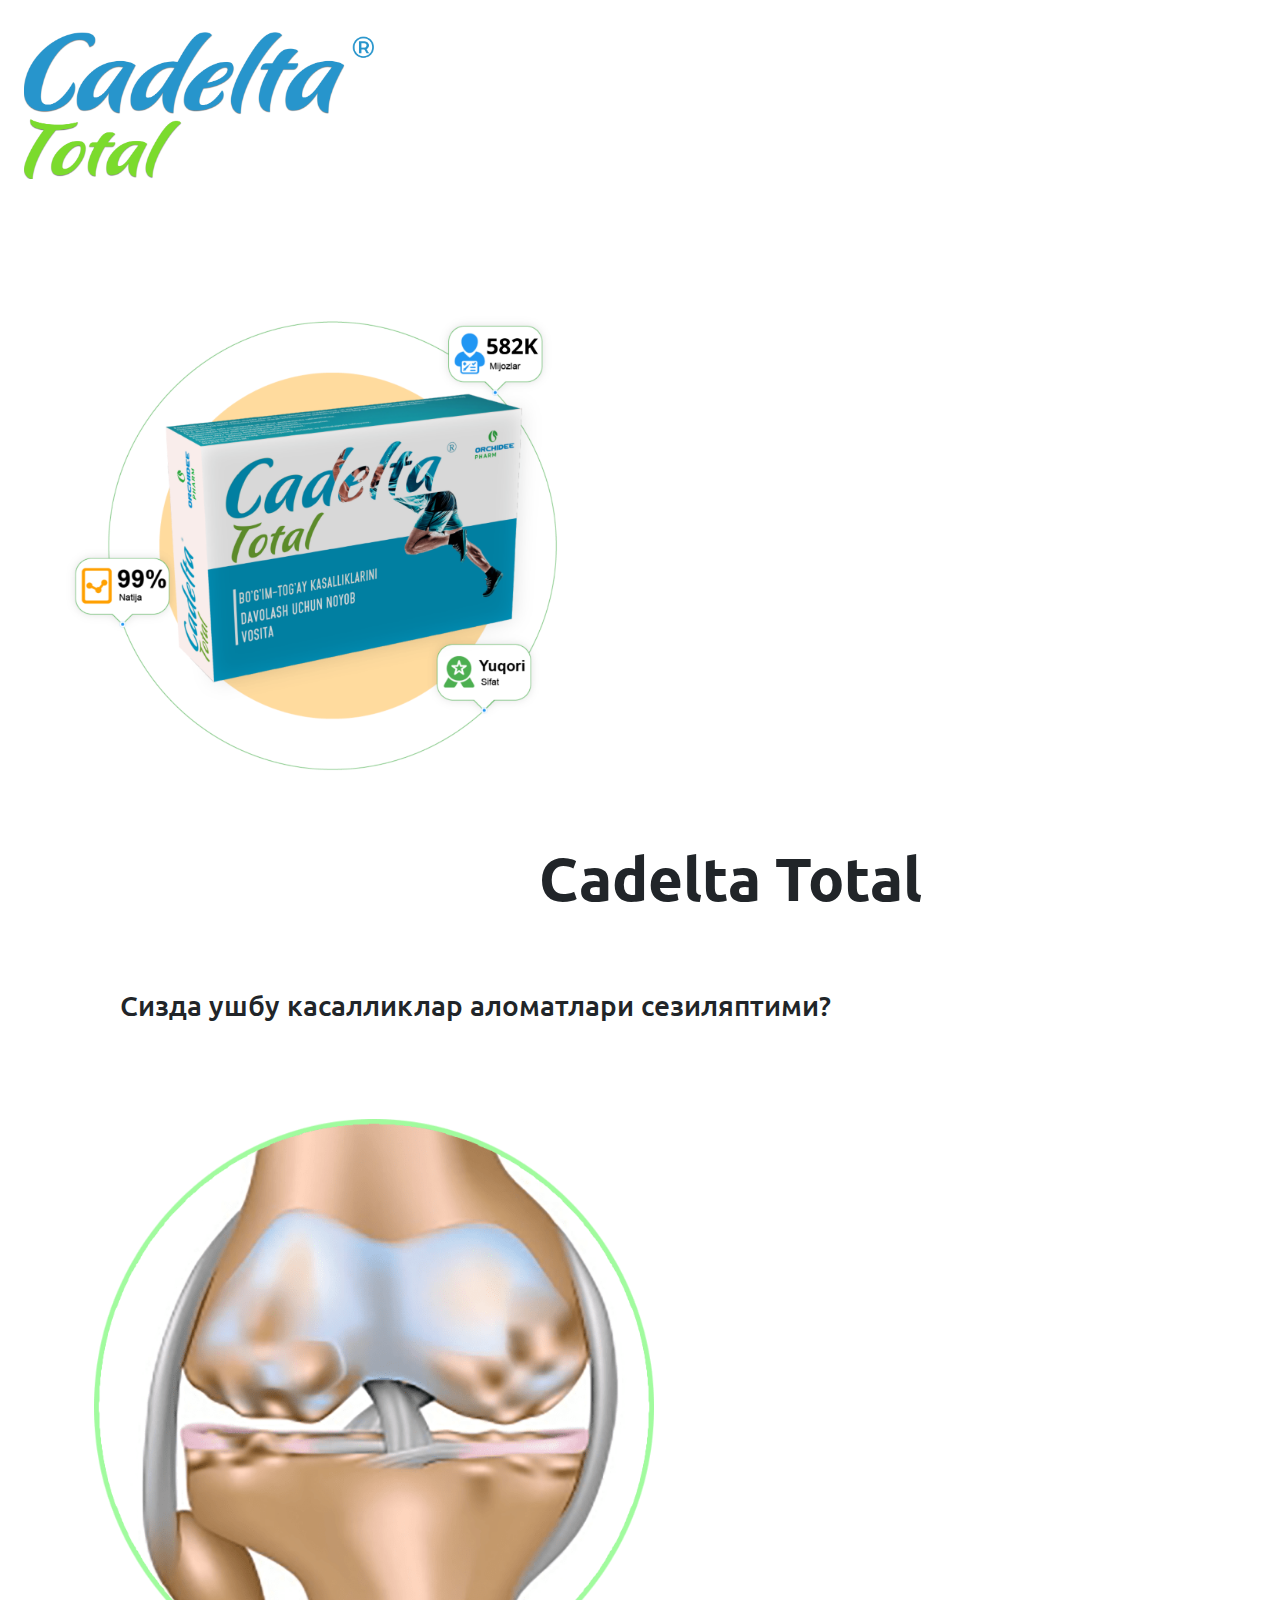
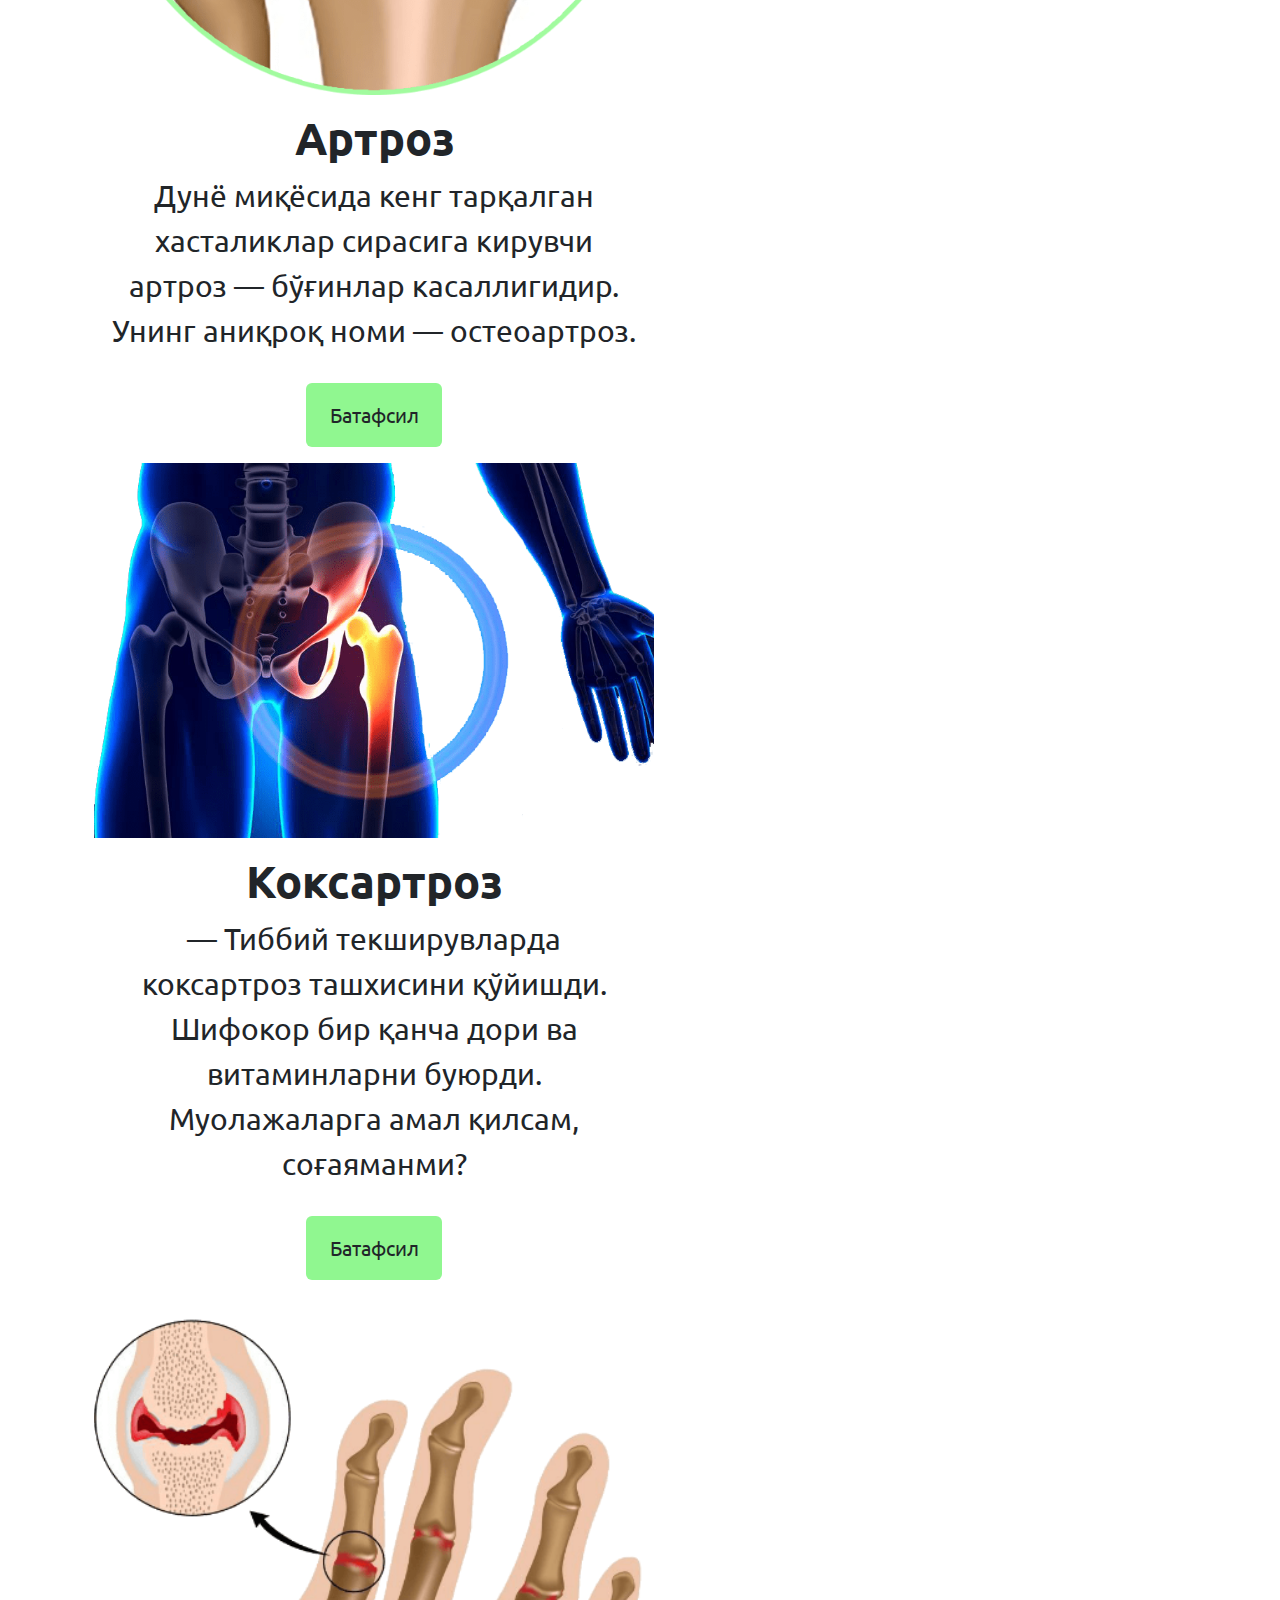
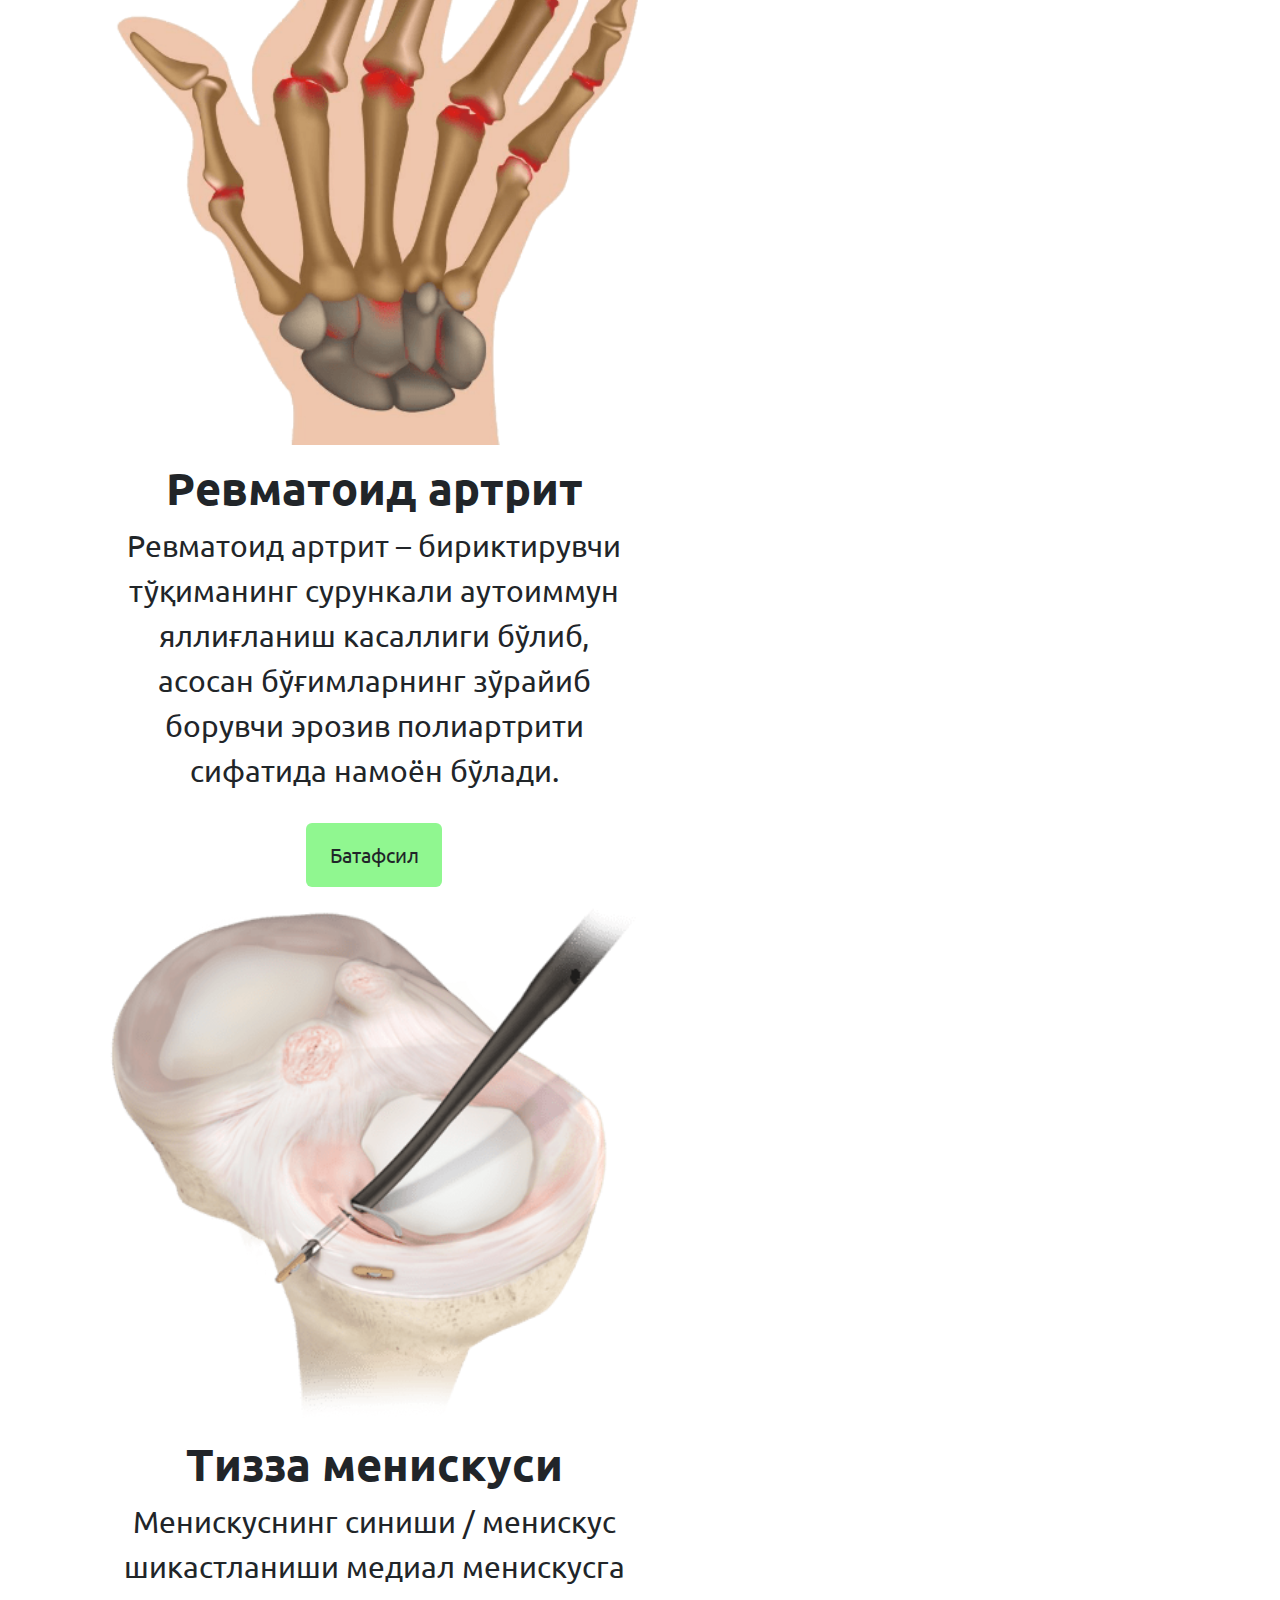
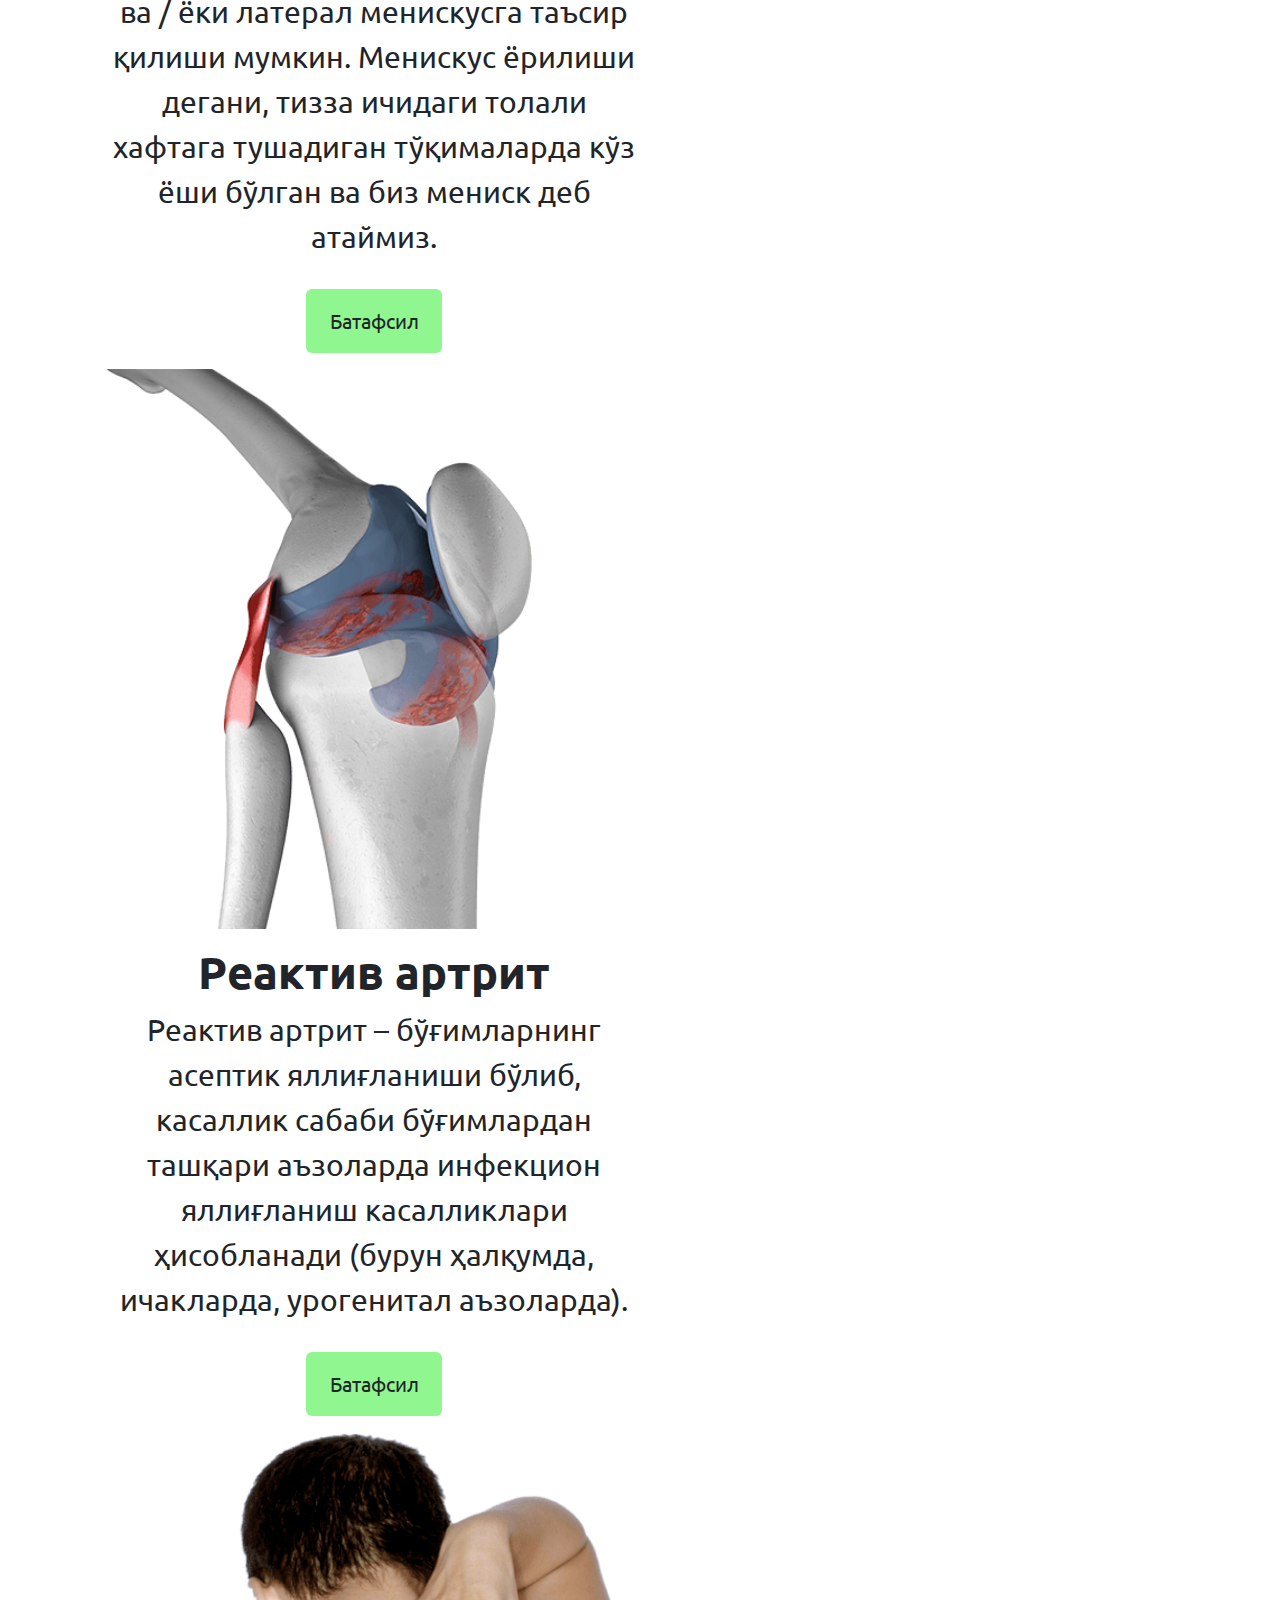
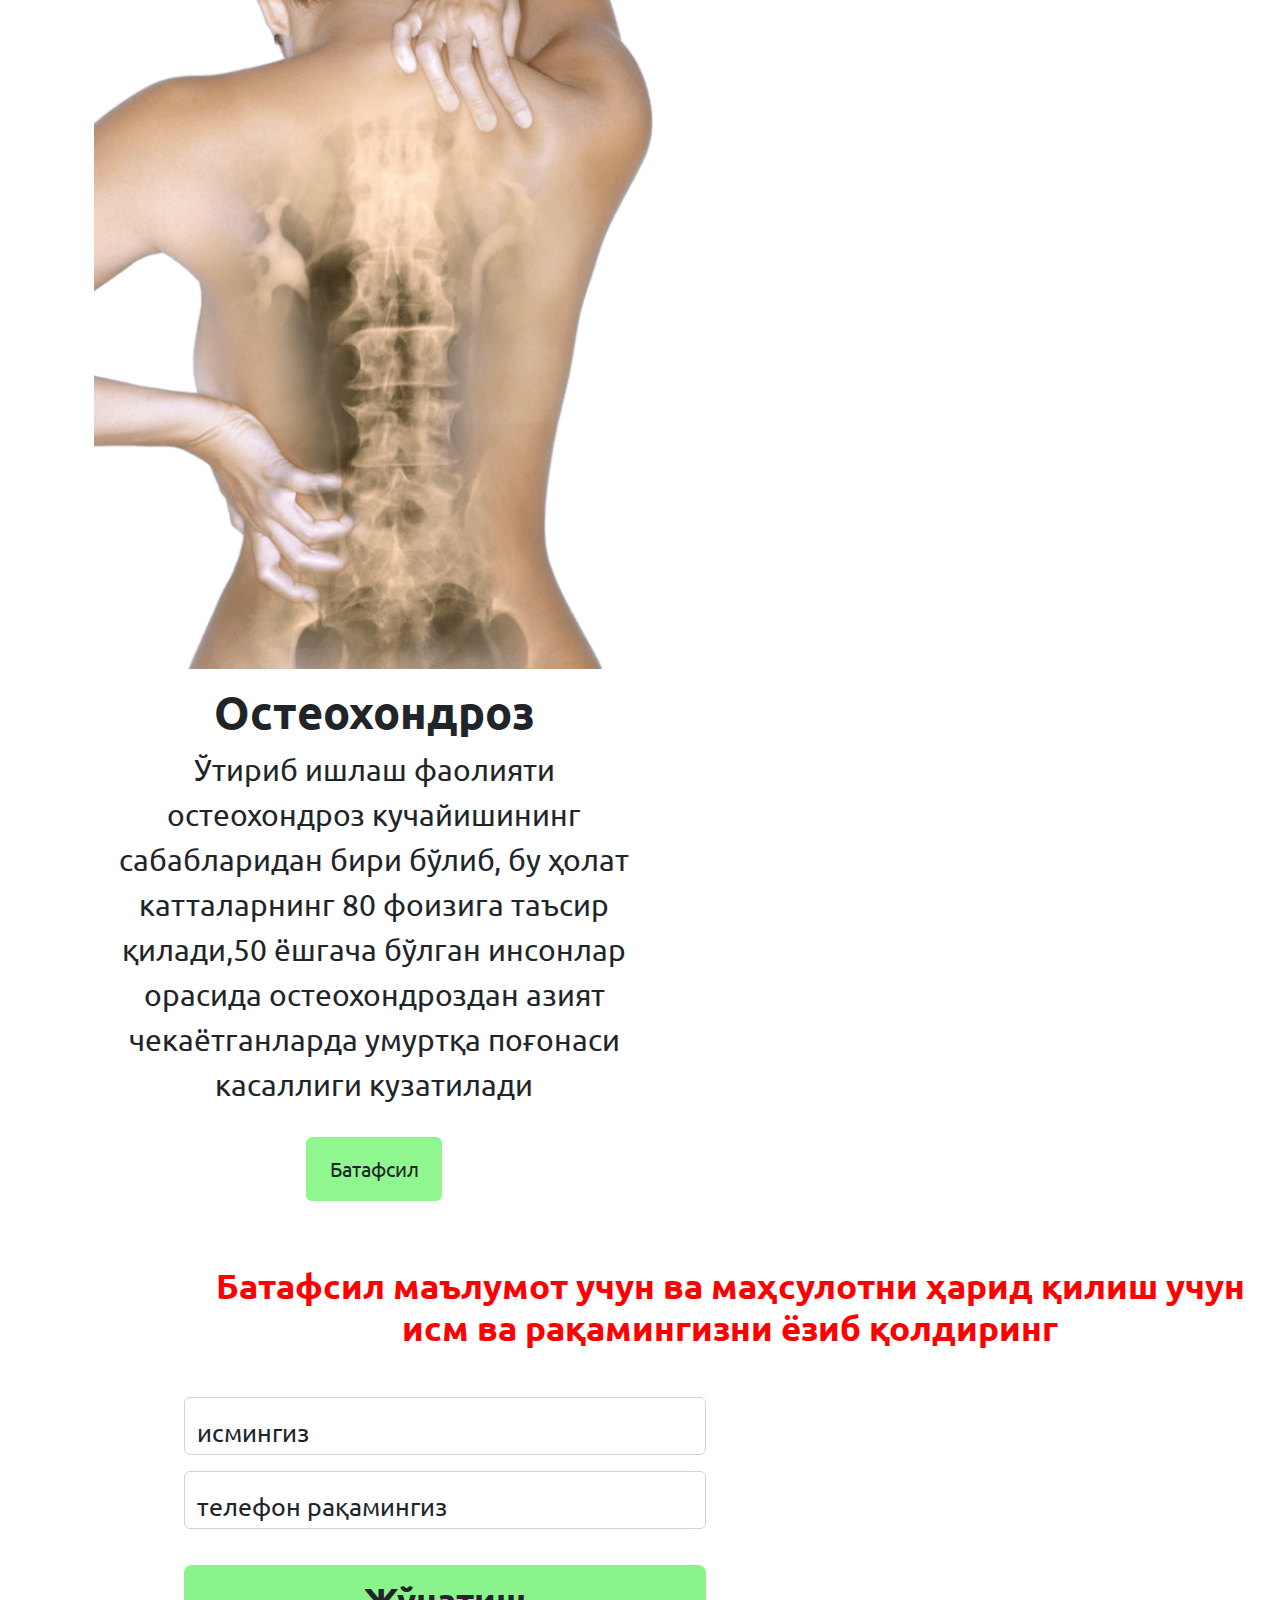
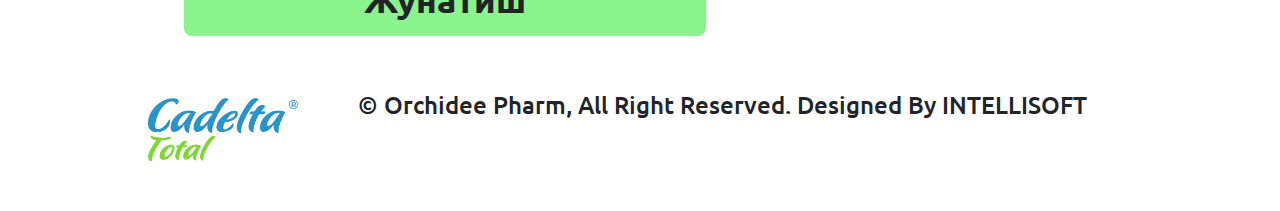
==== commit 8548fd78: "changed" ====
--- a/index.html
+++ b/index.html
@@ -21,7 +21,7 @@
         <main class="flex-shrink-0">
             <!-- Navigation-->
             <nav class="navbar navbar-expand-lg navbar-light bg-white py-3">
-                <img class="py-3 px-4" width="300px" src="/assets/cadelta-total-logo.png" alt="cadelta logo">
+                <img class="py-3 mx-4" width="350px" src="/assets/cadelta-total-logo.png" alt="cadelta logo">
                 <!-- <div class="container px-5">
                     <!-- <a class="navbar-brand" href="index.html"> <img src="/assets/cadelta-total-logo.png" alt="cadelta logo"></a> -->
                     <!-- <button class="navbar-toggler" type="button" data-bs-toggle="collapse" data-bs-target="#navbarSupportedContent" aria-controls="navbarSupportedContent" aria-expanded="false" aria-label="Toggle navigation"><span class="navbar-toggler-icon"></span></button>
@@ -40,10 +40,10 @@
                 <!-- <div class="container px-5 pb-5"> -->
                     <div class="row gx-5 align-items-center">
                         <div class="col-xxl-5">
-                <img class="" width="600px"   src="/assets/lllll.png" alt="cadelta">
+                <img class="" width="650px"  src="/assets/lllll.png" alt="cadelta">
                
-                            <h1 class="fs-1 fw-bold d-flex  justify-content-center">Cadelta Total</h1>
-                            <h3 class="fs-1 py-5  ">Сизда ушбу касалликлар аломатлари сезиляптими?</h3>
+                            <h1 class=" fw-bold d-flex  justify-content-center">Cadelta Total</h1>
+                            <h3 class=" py-5  ">Сизда ушбу касалликлар аломатлари сезиляптими?</h3>
                             <!-- Header text content
                             <div class="text-center text-xxl-start">
                                 <div class="badge bg-gradient-primary-to-secondary text-white mb-4"><div class="text-uppercase">Design &middot; Development &middot; Marketing</div></div>
@@ -181,55 +181,55 @@
                 </div>
             </header>
 
-            <section class=" py-5">
+            <!-- <section class=" py-5"> -->
                 <div class="container px-4">
                     <div class="row gx-5 justify-content-center">
                         <div class="colxxl-8">
                             <div class="card text-center " style="width: 35rem;">
                                 <img src="/assets/img_1.png" class="card-img-top" alt="atroz">
                                 <div class="card-body">
-                                  <h5 class="card-title fw-bold fs-1">Артроз</h5>
-                                  <p class="card-text fs-1">Дунё миқёсида кенг тарқалган хасталиклар сирасига кирувчи артроз — бўғинлар касаллигидир. Унинг аниқроқ номи — остеоартроз.</p>
+                                  <h5 class="card-title ">Артроз</h5>
+                                  <p class="card-text">Дунё миқёсида кенг тарқалган хасталиклар сирасига кирувчи артроз — бўғинлар касаллигидир. Унинг аниқроқ номи — остеоартроз.</p>
                                   <a href="#" class="btn btn-primary">Батафсил</a>
                                 </div>
                               </div>
                               <div class="card text-center  " style="width: 35rem;">
                                 <img src="/assets/coxarth.png" class="card-img-top" alt="koksaatroz">
                                 <div class="card-body">
-                                  <h5 class="card-title fw-bold fs-1">Коксартроз</h5>
-                                  <p class="card-text fs-1">— Тиббий текширувларда коксартроз ташхисини қўйишди. Шифокор бир қанча дори ва витаминларни буюрди. Муолажаларга амал қилсам, соғаяманми?</p>
+                                  <h5 class="card-title">Коксартроз</h5>
+                                  <p class="card-text">— Тиббий текширувларда коксартроз ташхисини қўйишди. Шифокор бир қанча дори ва витаминларни буюрди. Муолажаларга амал қилсам, соғаяманми?</p>
                                   <a href="#" class="btn btn-primary">Батафсил</a>
                                 </div>
                               </div>
                               <div class="card text-center " style="width: 35rem;">
                                 <img src="/assets/revmartrith.png" class="card-img-top" alt="revmatoid artrit">
                                 <div class="card-body">
-                                  <h5 class="card-title fw-bold fs-1">Ревматоид артрит</h5>
-                                  <p class="card-text fs-1">Ревматоид артрит  – бириктирувчи тўқиманинг сурункали аутоиммун яллиғланиш касаллиги бўлиб, асосан бўғимларнинг зўрайиб борувчи эрозив полиартрити сифатида намоён бўлади.</p>
+                                  <h5 class="card-title">Ревматоид артрит</h5>
+                                  <p class="card-text">Ревматоид артрит  – бириктирувчи тўқиманинг сурункали аутоиммун яллиғланиш касаллиги бўлиб, асосан бўғимларнинг зўрайиб борувчи эрозив полиартрити сифатида намоён бўлади.</p>
                                   <a href="#" class="btn btn-primary">Батафсил</a>
                                 </div>
                               </div>
                               <div class="card text-center" style="width: 35rem;">
                                 <img src="/assets/img_2.png" class="card-img-top" alt="tizza meniskusi">
                                 <div class="card-body">
-                                  <h5 class="card-title fw-bold fs-1">Тизза менискуси</h5>
-                                  <p class="card-text fs-1">Менискуснинг синиши / менискус шикастланиши медиал менискусга ва / ёки латерал менискусга таъсир қилиши мумкин. Менискус ёрилиши дегани, тизза ичидаги толали хафтага тушадиган тўқималарда кўз ёши бўлган ва биз мениск деб атаймиз.</p>
+                                  <h5 class="card-title">Тизза менискуси</h5>
+                                  <p class="card-text">Менискуснинг синиши / менискус шикастланиши медиал менискусга ва / ёки латерал менискусга таъсир қилиши мумкин. Менискус ёрилиши дегани, тизза ичидаги толали хафтага тушадиган тўқималарда кўз ёши бўлган ва биз мениск деб атаймиз.</p>
                                   <a href="#" class="btn btn-primary">Батафсил</a>
                                 </div>
                               </div>
                               <div class="card text-center " style="width: 35rem;">
                                 <img src="/assets/img.png" class="card-img-top" alt="reaktiv artrit">
                                 <div class="card-body">
-                                  <h5 class="card-title fw-bold fs-1">Реактив артрит</h5>
-                                  <p class="card-text fs-1">Реактив артрит – бўғимларнинг асептик яллиғланиши бўлиб, касаллик сабаби бўғимлардан ташқари аъзоларда инфекцион яллиғланиш касалликлари ҳисобланади (бурун ҳалқумда, ичакларда, урогенитал аъзоларда).</p>
+                                  <h5 class="card-title">Реактив артрит</h5>
+                                  <p class="card-text">Реактив артрит – бўғимларнинг асептик яллиғланиши бўлиб, касаллик сабаби бўғимлардан ташқари аъзоларда инфекцион яллиғланиш касалликлари ҳисобланади (бурун ҳалқумда, ичакларда, урогенитал аъзоларда).</p>
                                   <a href="#" class="btn btn-primary">Батафсил</a>
                                 </div>
                               </div>
                               <div class="card text-center" style="width: 35rem;">
                                 <img src="/assets/osteochondrosis.png" class="card-img-top" alt="osteoxondroz">
                                 <div class="card-body">
-                                  <h5 class="card-title fw-bold fs-1">Остеохондроз</h5>
-                                  <p class="card-text fs-1">Ўтириб ишлаш фаолияти остеохондроз кучайишининг сабабларидан бири бўлиб, бу ҳолат катталарнинг 80 фоизига таъсир қилади,50 ёшгача бўлган инсонлар орасида остеохондроздан азият чекаётганларда умуртқа поғонаси касаллиги кузатилади</p>
+                                  <h5 class="card-title">Остеохондроз</h5>
+                                  <p class="card-text">Ўтириб ишлаш фаолияти остеохондроз кучайишининг сабабларидан бири бўлиб, бу ҳолат катталарнинг 80 фоизига таъсир қилади,50 ёшгача бўлган инсонлар орасида остеохондроздан азият чекаётганларда умуртқа поғонаси касаллиги кузатилади</p>
                                   <a href="#" class="btn btn-primary">Батафсил</a>
                                 </div>
                               </div>
@@ -280,7 +280,7 @@
                                     <!-- Name input-->
                                      <div class="form-floating mb-3">
                                         <input class="form-control" id="name" type="text" placeholder="Enter your name..." data-sb-validations="required" />
-                                        <label class="d-flex justify-content-center"  for="name">исмингиз</label>
+                                        <label   for="name">исмингиз</label>
                                         <div class="invalid-feedback" data-sb-feedback="name:required">A name is required.</div>
                                     </div>
                                     <!-- Email address input-->
@@ -306,14 +306,14 @@
                                     <!---->
                                     <!-- This is what your users will see when the form-->
                                     <!-- has successfully submitted-->
-                                    <div class="d-none" id="submitSuccessMessage">
+                                    <!-- <div class="d-none" id="submitSuccessMessage">
                                         <div class="text-center mb-3">
                                             <div class="fw-bolder">Form submission successful!</div>
                                             To activate this form, sign up at
                                             <br />
                                             <a href="https://startbootstrap.com/solution/contact-forms">https://startbootstrap.com/solution/contact-forms</a>
                                         </div>
-                                    </div>
+                                    </div> -->
                                     <!-- Submit error message-->
                                     <!-- -->
                                      <!-- This is what your users will see when there -->
@@ -329,20 +329,23 @@
             </section>
      </main>
         <!-- Footer-->
-        <!-- <footer class="bg-white py-4 mt-auto">
+        <footer class="bg-white py-4 mt-auto">
             <div class="container px-5">
                 <div class="row align-items-center justify-content-between flex-column flex-sm-row">
-                    <div class="col-auto"><div class="small m-0">Copyright &copy; Your Website 2023</div></div>
                     <div class="col-auto">
-                        <a class="small" href="#!">Privacy</a>
-                        <span class="mx-1">&middot;</span>
-                        <a class="small" href="#!">Terms</a>
-                        <span class="mx-1">&middot;</span>
-                        <a class="small" href="#!">Contact</a>
+                        <div class="small">
+                        <img src="/assets/cadelta-total-logo.png" alt="logo">
+                    </div>
+                    <div class="next">
+                       <h4>© Orchidee Pharm, All Right Reserved. Designed By <span>INTELLISOFT</span> </h4>
+                    </div>
+                </div>
+                    <div class="col-auto">
+                     
                     </div>
                 </div>
             </div>
-        </footer> --> 
+        </footer> 
         <!-- Bootstrap core JS-->
         <script src="https://cdn.jsdelivr.net/npm/bootstrap@5.2.3/dist/js/bootstrap.bundle.min.js"></script>
         <!-- Core theme JS-->
